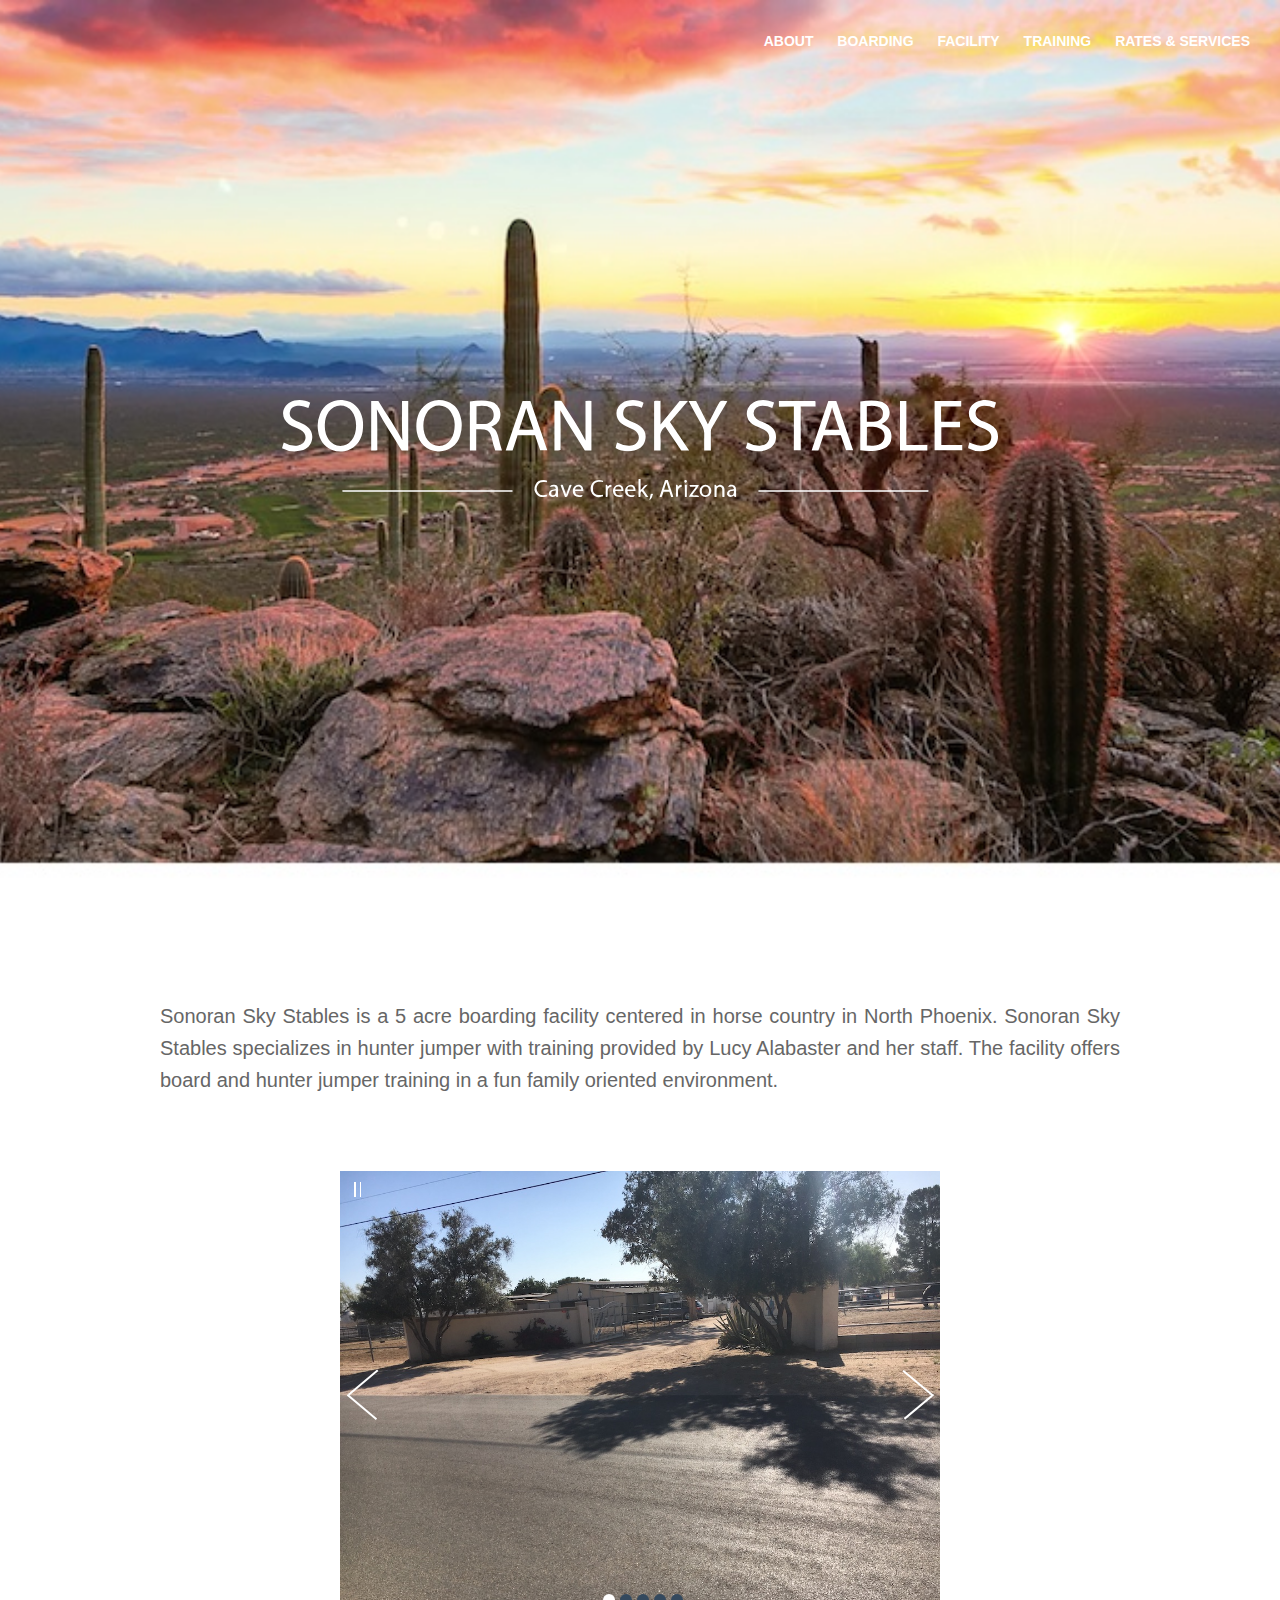
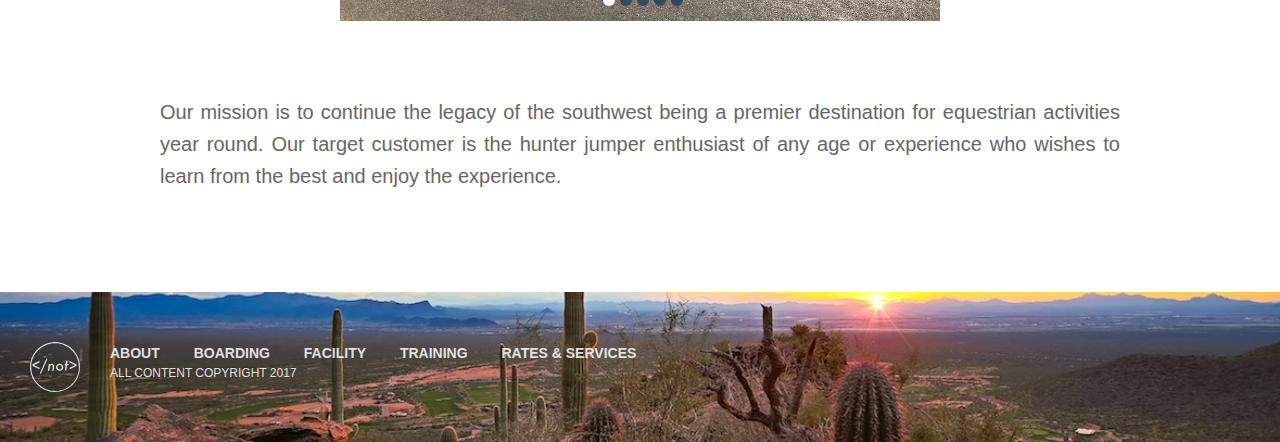
==== index.html @ 179eb478 "live website original" ====
<!DOCTYPE html>
<html>
<head>
  <meta charset="UTF-8">
  <meta name="apple-mobile-web-app-capable" content="yes">
  <meta name="viewport" content="width=device-width, initial-scale=1">
  <meta name="description" content="Sonoran Sky Stables is a 5 acre boarding facility centered in horse country in North Phoenix. Sonoran Sky Stables specializes in hunter jumper with training provided by Lucy Alabaster and her staff. The facility offers board and hunter jumper training in a fun family oriented environment.">
  <meta rel="author" href="https://notajscott.com">
  <meta rel="publisher" href="https://notajscott.com">
  <!-- structured data -->
  <script type="application/ld+json">
  {
    "@context": "http://schema.org",
      "@type": "WebSite",
      "name": "Sonroan Sky Stables",
      "alternateName": "sonoranskystables.com",
      "url": "http://sonoranskystables.com"
  }
</script>
  <!-- END structured data -->

  <!-- Start WOWSlider.com HEAD section -->
  <link rel="stylesheet" type="text/css" href="/engine1/style.css" />
  <script type="text/javascript" src="/engine1/jquery.js"></script>
  <!-- End WOWSlider.com HEAD section -->

  <title>Sonoran Sky Stables</title>

  <link rel="stylesheet" href="/assets/css/all.css">
  <!--[if lt IE 9]><script src="http://html5shim.googlecode.com/svn/trunk/html5.js"></script><![endif]-->

</head>
<body>

<header id="header">
<div class="logo">

</div>
  <nav class="header-nav">
      <a href="/pages/about.html">About</a>
      <a href="/pages/boarding.html">Boarding</a>
      <a href="/pages/facility.html">Facility</a>
      <a href="/pages/training.html">Training</a>
      <a href="/pages/rates.html">Rates & Services</a>

  </nav>

  <a href="/index.html">
    <div class="sss-logo"></div>
  </a>
</header>


  <div class="home-container">
    <div class="home-header">Sonoran Sky Stables is a 5 acre boarding facility centered in horse country in North Phoenix. Sonoran Sky Stables specializes in hunter jumper with training provided by Lucy Alabaster and her staff. The facility offers board and hunter jumper training in a fun family oriented environment.</div>

    <div class="home-slideshow">
      <!-- Start WOWSlider.com BODY section -->
      <div id="wowslider-container1">
      <div class="ws_images"><ul>
      		<li><img src="data1/images/img_1144.jpg" alt="" title="" id="wows1_0"/></li>
      		<li><img src="data1/images/img_1148.jpg" alt="bootstrap carousel" title="" id="wows1_1"/></a></li>
          <li><img src="data1/images/img_1155.jpg" alt="" title="" id="wows1_2"/></li>
          <li><img src="data1/images/11.jpg" alt="" title="" id="wows1_2"/></li>
          <li><img src="data1/images/12.jpg" alt="" title="" id="wows1_2"/></li>
      	</ul></div>
      	<div class="ws_bullets"><div>
      		<a href="#" title=""><span><img src="data1/tooltips/img_1144.jpg" alt=""/>1</span></a>
      		<a href="#" title=""><span><img src="data1/tooltips/img_1148.jpg" alt=""/>2</span></a>
          <a href="#" title=""><span><img src="data1/tooltips/img_1155.jpg" alt=""/>3</span></a>
          <a href="#" title=""><span><img src="data1/tooltips/11.jpg" alt=""/>4</span></a>
          <a href="#" title=""><span><img src="data1/tooltips/12.jpg" alt=""/>5</span></a>
      	</div></div><div class="ws_script" style="position:absolute;left:-99%"></div>
      <div class="ws_shadow"></div>
      </div>
      <script type="text/javascript" src="engine1/wowslider.js"></script>
      <script type="text/javascript" src="engine1/script.js"></script>
      <!-- End WOWSlider.com BODY section -->

    </div>

    <div class="home-footer">Our mission is to continue the legacy of the southwest being a premier destination for equestrian activities year round. Our target customer is the hunter jumper enthusiast of any age or experience who wishes to learn from the best and enjoy the experience.</div>
  </div>


<footer id="footer">

  <div class="lockup">
    <a href="http://notajscott.com" target="_blank" class="my-logo"><svg data-name="Layer 1" xmlns="http://www.w3.org/2000/svg" viewBox="0 0 483.6393 483.6633"><title>not</title><g id="nNYGEl.tif"><path d="M258.99,8.73c5.58.6657,11.1551,1.3738,16.74,1.9905,46.7078,5.1572,88.4392,22.4763,124.8336,52.0939,47.74,38.8508,77.1559,88.861,86.78,149.6106,20.9554,132.2761-67.2189,251.9086-192.086,275.159-86.8954,16.18-161.979-8.599-223.174-72.3308C35.3577,377.0045,14.7054,330.5348,8.787,277.6952Q7.7937,268.827,6.79,259.96q0-9.215,0-18.43c.34-1.8886.7992-3.7646.9985-5.6679.8064-7.7015,1.0764-15.4884,2.3611-23.106C20.2836,152.6643,48.588,102.8494,95.605,64.01c36.8386-30.4317,79.2-48.171,126.7644-53.3362,5.4233-.5889,10.8341-1.2928,16.2506-1.9434Zm-9.6428,473.6118c127.5643-.0113,230.628-103.1423,231.15-230.4387.5226-127.3482-103.5463-231.9559-230.7785-231.83C121.5709,20.199,18.2051,123.1288,18.1784,251.0454A230.7614,230.7614,0,0,0,249.3473,482.3418Z" transform="translate(-6.79 -8.73)"/><path d="M328.77,252.9335c-.0137,20.1246-15.0724,34.9569-35.4623,34.9289-20.6742-.0284-35.17-13.963-35.1629-33.8008.0077-20.3266,14.9664-34.6791,36.1553-34.69C315.084,219.3606,328.784,232.7,328.77,252.9335Zm-34.6187-21.4141c-12.5509.0006-21.6111,9.3688-21.667,22.4035-.0537,12.5364,8.5568,21.7261,20.4217,21.7952,12.5746.0733,21.5791-9.8408,21.4832-23.6532C314.3039,239.7351,306.2105,231.5188,294.1515,231.5193Z" transform="translate(-6.79 -8.73)"/><path d="M221.714,285.9067c1.3567-11.4763,2.6032-22.0217,3.85-32.567.4165-3.5225.9537-7.0357,1.2267-10.5693.5776-7.4764-4.261-12.0074-11.7311-10.8509-7.4249,1.15-12.6321,5.4776-14.2676,12.7281-1.8737,8.3066-2.7851,16.8331-4.0408,25.2751-.5927,3.9849-1.0814,7.9886-1.4892,11.9968-.3006,2.9546-1.682,4.0994-4.7358,4.0364-10.8268-.2233-10.5758,1.2181-9.098-9.5809,2.273-16.6107,4.1469-33.2772,6.0548-49.9355.4283-3.74,1.9339-5.6031,5.8726-5.1013a23.6579,23.6579,0,0,0,4.3544.0152c3.1621-.1867,5.7413.2393,4.4589,5.6552,2.4075-1.45,3.7231-2.18,4.9742-3.0068,6.1763-4.0836,13.0069-4.7112,20.017-3.3936,8.6053,1.6174,14.3737,8.6529,13.9682,18.3674-.4427,10.6061-2.021,21.1665-3.1565,31.7412-.3613,3.365-1.2676,6.7142-1.2478,10.0667.0263,4.4457-2.0659,5.53-6.0031,5.17C228.0324,285.7081,225.3033,285.9067,221.714,285.9067Z" transform="translate(-6.79 -8.73)"/><path d="M98.4892,192.3344c0,4.7172.4071,8.7578-.2024,12.6387-.24,1.5309-2.5362,3.1409-4.2551,3.9745C79.9366,215.7832,65.753,222.436,51.6083,229.17c-1.5365.7314-2.9968,1.6229-5.3492,2.9083,3.1625,1.6257,5.3738,2.8388,7.6482,3.9191,13.1293,6.2361,26.1941,12.6186,39.4606,18.5491,4.0441,1.8078,5.8222,4.036,5.2872,8.414a73.8933,73.8933,0,0,0-.0557,8.33,28.6616,28.6616,0,0,1-4.1391-1.1977c-20.1807-9.8351-40.2924-19.8138-60.547-29.4935-4.0292-1.9256-4.0474-4.9138-3.9422-8.3726.1053-3.4608-.6468-6.8986,3.7331-8.98,20.5673-9.7745,41.0008-19.83,61.4895-29.77C95.9047,193.131,96.6947,192.949,98.4892,192.3344Z" transform="translate(-6.79 -8.73)"/><path d="M389.8446,192.2414c5.5826,2.6332,9.9511,4.6369,14.2706,6.7413,16.3953,7.9876,32.67,16.2351,49.2238,23.8778,4.9961,2.3066,5.0259,5.7427,5.19,10.0986.156,4.1485-1.3031,6.36-5.0643,8.149-19.3841,9.2176-38.6381,18.7087-57.9447,28.09-1.42.69-2.8968,1.2631-5.4528,2.3688,0-4.973-.3456-9.2354.2-13.3805.1753-1.3329,2.5415-2.6868,4.1745-3.47,13.823-6.6313,27.7113-13.1265,41.5708-19.682,1.5762-.7456,3.0955-1.6113,5.564-2.9048-2.1719-1.2373-3.5665-2.15-5.0567-2.8622-13.2491-6.336-26.4111-12.8707-39.8288-18.8289-5.1443-2.2844-7.8159-5.1205-6.8969-10.8867C390.1139,197.5415,389.8446,195.4379,389.8446,192.2414Z" transform="translate(-6.79 -8.73)"/><path d="M167.2187,168.4319l9.5928,4.0354c-.547,1.5847-.893,2.9379-1.4633,4.1887q-30.5573,67.0171-61.1607,134.0132c-2.6483,5.7975-5.6879,6.5561-10.48,2.1528-.9319-.8563-.7869-3.825-.1026-5.3563,8.1711-18.2855,16.5346-36.4852,24.8546-54.7041q18.0159-39.4506,36.0486-78.8935C165.2986,172.14,166.2018,170.4643,167.2187,168.4319Z" transform="translate(-6.79 -8.73)"/><path d="M366.9232,221.3158h13.5179c-.125,2.0913-.1815,3.4917-.2965,4.8873-.69,8.3724-.7013,8.6142-9.0261,8.3672-4.7605-.1412-6.371,1.4958-6.8224,6.2674-1.245,13.1589-3.2431,26.2448-4.6388,39.3919-.4783,4.505-2.3373,5.9323-6.8015,5.7752-8.455-.2976-8.4626-.057-7.4867-8.3253,1.38-11.691,2.7806-23.38,4.1289-35.0742.845-7.3289.8092-7.333-7.21-8.4726.38-3.386.4737-6.89,1.3136-10.2046.2791-1.1018,2.5138-2.4812,3.7847-2.414,3.8624.2041,5.1185-1.6746,5.4849-5.0666.71-6.5728,1.7588-13.1141,2.2942-19.6988.3232-3.9759,1.7473-5.6468,5.9676-5.5829,8.9563.1355,9.0484-.0557,8.2062,8.9365C368.6991,206.9388,367.7954,213.7507,366.9232,221.3158Z" transform="translate(-6.79 -8.73)"/></g></svg>
    </a>

    <div class="content-wrap">
      <nav>
          <a href="/pages/about.html">About</a>
          <a href="/pages/boarding.html">Boarding</a>
          <a href="/pages/facility.html">Facility</a>
          <a href="/pages/training.html">Training</a>
          <a href="/pages/rates.html">Rates & Services</a>
      </nav>

      <p class="copyright">All content copyright 2017</p>
    </div>

  </div>

</footer>


<script src="//ajax.googleapis.com/ajax/libs/jquery/2.1.1/jquery.min.js"></script>
<script src="/assets/js/functions.js"></script>
</body>
</html>
---- engine1/style.css ----
/*
 *	generated by WOW Slider 8.7.1
 *	template Stream
 */
@import url(https://fonts.googleapis.com/css?family=PT+Sans&subset=latin,latin-ext);
#wowslider-container1 { 
	display: table;
	zoom: 1; 
	position: relative;
	width: 100%;
	max-width: 800px;
	max-height:600px;
	margin:5px auto 12.5px;
	z-index:90;
	text-align:left; /* reset align=center */
	font-size: 10px;
	text-shadow: none; /* fix some user styles */

	/* reset box-sizing (to boostrap friendly) */
	-webkit-box-sizing: content-box;
	-moz-box-sizing: content-box;
	box-sizing: content-box; 
}
* html #wowslider-container1{ width:800px }
#wowslider-container1 .ws_images ul{
	position:relative;
	width: 10000%; 
	height:100%;
	left:0;
	list-style:none;
	margin:0;
	padding:0;
	border-spacing:0;
	overflow: visible;
	/*table-layout:fixed;*/
}
#wowslider-container1 .ws_images ul li{
	position: relative;
	width:1%;
	height:100%;
	line-height:0; /*opera*/
	overflow: hidden;
	float:left;
	/*font-size:0;*/
	padding:0 0 0 0 !important;
	margin:0 0 0 0 !important;
}

#wowslider-container1 .ws_images{
	position: relative;
	left:0;
	top:0;
	height:100%;
	max-height:600px;
	max-width: 800px;
	vertical-align: top;
	border:none;
	overflow: hidden;
}
#wowslider-container1 .ws_images ul a{
	width:100%;
	height:100%;
	max-height:600px;
	display:block;
	color:transparent;
}
#wowslider-container1 img{
	max-width: none !important;
}
#wowslider-container1 .ws_images .ws_list img,
#wowslider-container1 .ws_images > div > img{
	width:100%;
	border:none 0;
	max-width: none;
	padding:0;
	margin:0;
}
#wowslider-container1 .ws_images > div > img {
	max-height:600px;
}

#wowslider-container1 .ws_images iframe {
	position: absolute;
	z-index: -1;
}

#wowslider-container1 .ws-title > div {
	display: inline-block !important;
}

#wowslider-container1 a{ 
	text-decoration: none; 
	outline: none; 
	border: none; 
}

#wowslider-container1  .ws_bullets { 
	float: left;
	position:absolute;
	z-index:70;
}
#wowslider-container1  .ws_bullets div{
	position:relative;
	float:left;
	font-size: 0px;
}
/* compatibility with Joomla styles */
#wowslider-container1  .ws_bullets a {
	line-height: 0;
}

#wowslider-container1  .ws_script{
	display:none;
}
#wowslider-container1 sound, 
#wowslider-container1 object{
	position:absolute;
}

/* prevent some of users reset styles */
#wowslider-container1 .ws_effect {
	position: static;
	width: 100%;
	height: 100%;
}

#wowslider-container1 .ws_photoItem {
	border: 2em solid #fff;
	margin-left: -2em;
	margin-top: -2em;
}
#wowslider-container1 .ws_cube_side {
	background: #A6A5A9;
}


#wowslider-container1.ws_gestures {
	cursor: -webkit-grab;
	cursor: -moz-grab;
	cursor: url("[data-uri]"), move;
}
#wowslider-container1.ws_gestures.ws_grabbing {
	cursor: -webkit-grabbing;
	cursor: -moz-grabbing;
	cursor: url("[data-uri]"), move;
}

/* hide controls when video start play */
#wowslider-container1.ws_video_playing .ws_bullets,
#wowslider-container1.ws_video_playing .ws_fullscreen,
#wowslider-container1.ws_video_playing .ws_next,
#wowslider-container1.ws_video_playing .ws_prev {
	display: none;
}


/* youtube/vimeo buttons */
#wowslider-container1 .ws_video_btn {
	position: absolute;
	display: none;
	cursor: pointer;
	top: 0;
	left: 0;
	width: 100%;
	height: 100%;
	z-index: 55;
}
#wowslider-container1 .ws_video_btn.ws_youtube,
#wowslider-container1 .ws_video_btn.ws_vimeo {
	display: block;
}
#wowslider-container1 .ws_video_btn div {
	position: absolute;
	background-image: url(./playvideo.png);
	background-size: 200%;
	top: 50%;
	left: 50%;
	width: 7em;
	height: 5em;
	margin-left: -3.5em;
	margin-top: -2.5em;
}
#wowslider-container1 .ws_video_btn.ws_youtube div {
	background-position: 0 0;
}
#wowslider-container1 .ws_video_btn.ws_youtube:hover div {
	background-position: 100% 0;
}
#wowslider-container1 .ws_video_btn.ws_vimeo div {
	background-position: 0 100%;
}
#wowslider-container1 .ws_video_btn.ws_vimeo:hover div {
	background-position: 100% 100%;
}

#wowslider-container1 .ws_playpause.ws_hide {
	display: none !important;
}
#wowslider-container1  .ws_bullets { 
	padding: 15px 0; 
}
#wowslider-container1 .ws_bullets a { 
	width:12px;
	height:12px;
	border-radius: 50%;
	background: #34495E;
	float: left; 
	text-indent: -4000px; 
	position:relative;
	margin-left:5px;
	color:transparent;
}
#wowslider-container1 .ws_bullets a.ws_selbull{
	background: #ffffff;
	color:#ffffff;
}
#wowslider-container1 a.ws_next, #wowslider-container1 a.ws_prev {
	position: absolute;
	top: 50%;
	height: 7em;
	margin-top: -3.5em;
	width: 5em;
	z-index: 60;
}
#wowslider-container1 a.ws_next{
	right:0;
}

#wowslider-container1 a.ws_next span i:after,
#wowslider-container1 a.ws_next span b:after,
#wowslider-container1 a.ws_next span i:before,
#wowslider-container1 a.ws_next span b:before,
#wowslider-container1 a.ws_prev span i:after,
#wowslider-container1 a.ws_prev span b:after,
#wowslider-container1 a.ws_prev span i:before,
#wowslider-container1 a.ws_prev span b:before{
	content: '';
	position: absolute;
	width: 100%;
	height: .3em;
	background: #ffffff;
	top: 3.2em;
	-webkit-transition: .3s all ease-in-out;
	transition: .3s all ease-in-out;

	/* Fix  */
	-webkit-backface-visibility: hidden;
	backface-visibility: hidden;
	outline: 1px solid transparent;
}
#wowslider-container1 a.ws_next span b:after,
#wowslider-container1 a.ws_next span b:before,
#wowslider-container1 a.ws_prev span b:after,
#wowslider-container1 a.ws_prev span b:before{
	background: #34495E;
	width: 0;
}
#wowslider-container1 a.ws_next span i:after,
#wowslider-container1 a.ws_next span b:after,
#wowslider-container1 a.ws_prev span i:after,
#wowslider-container1 a.ws_prev span b:after{
	-webkit-transform: rotate(40deg);
	-ms-transform: rotate(40deg);
	transform: rotate(40deg);
}
#wowslider-container1 a.ws_next span i:before,
#wowslider-container1 a.ws_next span b:before,
#wowslider-container1 a.ws_prev span i:before,
#wowslider-container1 a.ws_prev span b:before{
	-webkit-transform: rotate(-40deg);
	-ms-transform: rotate(-40deg);
	transform: rotate(-40deg);
}

#wowslider-container1 a.ws_prev span i:after,
#wowslider-container1 a.ws_prev span i:before,
#wowslider-container1 a.ws_prev span b:after,
#wowslider-container1 a.ws_prev span b:before{
	-webkit-transform-origin: 0 0;
	-ms-transform-origin: 0 0;
	transform-origin: 0 0;
	left: 1em;
}
#wowslider-container1 a.ws_next span i:after,
#wowslider-container1 a.ws_next span i:before,
#wowslider-container1 a.ws_next span b:after,
#wowslider-container1 a.ws_next span b:before{
	-webkit-transform-origin: 100% 0;
	-ms-transform-origin: 100% 0;
	transform-origin: 100% 0;
	right: 1em;
}

#wowslider-container1 a.ws_next:hover span i:before,
#wowslider-container1 a.ws_next:hover span b:before,
#wowslider-container1 a.ws_prev:hover span i:before,
#wowslider-container1 a.ws_prev:hover span b:before{
	-webkit-transform: rotate(-30deg);
	-ms-transform: rotate(-30deg);
	transform: rotate(-30deg);
}
#wowslider-container1 a.ws_next:hover span i:after,
#wowslider-container1 a.ws_next:hover span b:after,
#wowslider-container1 a.ws_prev:hover span i:after,
#wowslider-container1 a.ws_prev:hover span b:after{
	-webkit-transform: rotate(30deg);
	-ms-transform: rotate(30deg);
	transform: rotate(30deg);
}
#wowslider-container1 a.ws_prev:hover span b:after,
#wowslider-container1 a.ws_prev:hover span b:before,
#wowslider-container1 a.ws_next:hover span b:after,
#wowslider-container1 a.ws_next:hover span b:before{
	width:100%;
}

/*playpause*/
#wowslider-container1 .ws_playpause {
    position: absolute;
    width: 3em;
    height: 2em;
    top: 1.5em;
    left: 0.5em;
    z-index: 59;
}

#wowslider-container1 .ws_pause span i, #wowslider-container1 .ws_pause span b{
	position: absolute;
  	width: 0.2em;
  	height: 2em;
  	background: #ffffff;
	-webkit-transition: background 300ms ease-in-out;
	transition: background 300ms ease-in-out;
}

#wowslider-container1 .ws_pause span i{
	left: 1.4em;
}

#wowslider-container1 .ws_pause span b{
	left: 2.1em;
}


#wowslider-container1 .ws_play span{
	border: solid transparent;
	position: absolute;
  	pointer-events: none;
	border-left-color: #ffffff;
	border-width: 10px;
	top: 0;
	left: 1.4em;
	-webkit-transition:  border-left-color 300ms ease-in-out;
	transition:  border-left-color 300ms ease-in-out;
}

#wowslider-container1 .ws_pause:hover span i, #wowslider-container1 .ws_pause:hover span b{
	background: #34495E;
}
#wowslider-container1 .ws_play:hover span{
	border-left-color: #34495E;
}
/* bottom center */
#wowslider-container1  .ws_bullets {
    bottom: 0px;
	left:50%;
}
#wowslider-container1  .ws_bullets div{
	left:-50%;
}
#wowslider-container1 .ws_bulframe span {
	visibility: visible;
	opacity: 1;
	position: absolute;
	width: 0;
	height: 0;
	border-left: 5px solid transparent;
	border-right: 5px solid transparent;
	border-top: 5px solid #ffffff;
	bottom: -5px;
	margin-left: -5px;
	left: 50%;
}#wowslider-container1 .ws-title{
	position: absolute;
	font: 1.8em 'PT Sans', sans-serif;	
	margin-right:10em;
	z-index: 50;
    color: #34495E;
	background: none;
	padding: 30px;
	bottom: 0px;
	top: auto;
	opacity: 1;
}
#wowslider-container1 .ws-title div,#wowslider-container1 .ws-title span{
	display:inline-block;
	background-color:#ffffff;
}
#wowslider-container1 .ws-title div{
	display:block;
	margin-top:0.5em;
	font-size: 0.8em;
	line-height: 1.15em;
	padding: 5px 20px;
}
#wowslider-container1 .ws-title span{
	font-size: 1.6em;
	padding: 10px 20px;
}#wowslider-container1 .ws_images > ul{
	animation: wsBasic 100s infinite;
	-moz-animation: wsBasic 100s infinite;
	-webkit-animation: wsBasic 100s infinite;
}
@keyframes wsBasic{0%{left:-0%} 2%{left:-0%} 4%{left:-100%} 6%{left:-100%} 8%{left:-200%} 10%{left:-200%} 12%{left:-300%} 14%{left:-300%} 16%{left:-400%} 18%{left:-400%} 20%{left:-500%} 22%{left:-500%} 24%{left:-600%} 26%{left:-600%} 28%{left:-700%} 30%{left:-700%} 32%{left:-800%} 34%{left:-800%} 36%{left:-900%} 38%{left:-900%} 40%{left:-1000%} 42%{left:-1000%} 44%{left:-1100%} 46%{left:-1100%} 48%{left:-1200%} 50%{left:-1200%} 52%{left:-1300%} 54%{left:-1300%} 56%{left:-1400%} 58%{left:-1400%} 60%{left:-1500%} 62%{left:-1500%} 64%{left:-1600%} 66%{left:-1600%} 68%{left:-1700%} 70%{left:-1700%} 72%{left:-1800%} 74%{left:-1800%} 76%{left:-1900%} 78%{left:-1900%} 80%{left:-2000%} 82%{left:-2000%} 84%{left:-2100%} 86%{left:-2100%} 88%{left:-2200%} 90%{left:-2200%} 92%{left:-2300%} 94%{left:-2300%} 96%{left:-2400%} 98%{left:-2400%} }
@-moz-keyframes wsBasic{0%{left:-0%} 2%{left:-0%} 4%{left:-100%} 6%{left:-100%} 8%{left:-200%} 10%{left:-200%} 12%{left:-300%} 14%{left:-300%} 16%{left:-400%} 18%{left:-400%} 20%{left:-500%} 22%{left:-500%} 24%{left:-600%} 26%{left:-600%} 28%{left:-700%} 30%{left:-700%} 32%{left:-800%} 34%{left:-800%} 36%{left:-900%} 38%{left:-900%} 40%{left:-1000%} 42%{left:-1000%} 44%{left:-1100%} 46%{left:-1100%} 48%{left:-1200%} 50%{left:-1200%} 52%{left:-1300%} 54%{left:-1300%} 56%{left:-1400%} 58%{left:-1400%} 60%{left:-1500%} 62%{left:-1500%} 64%{left:-1600%} 66%{left:-1600%} 68%{left:-1700%} 70%{left:-1700%} 72%{left:-1800%} 74%{left:-1800%} 76%{left:-1900%} 78%{left:-1900%} 80%{left:-2000%} 82%{left:-2000%} 84%{left:-2100%} 86%{left:-2100%} 88%{left:-2200%} 90%{left:-2200%} 92%{left:-2300%} 94%{left:-2300%} 96%{left:-2400%} 98%{left:-2400%} }
@-webkit-keyframes wsBasic{0%{left:-0%} 2%{left:-0%} 4%{left:-100%} 6%{left:-100%} 8%{left:-200%} 10%{left:-200%} 12%{left:-300%} 14%{left:-300%} 16%{left:-400%} 18%{left:-400%} 20%{left:-500%} 22%{left:-500%} 24%{left:-600%} 26%{left:-600%} 28%{left:-700%} 30%{left:-700%} 32%{left:-800%} 34%{left:-800%} 36%{left:-900%} 38%{left:-900%} 40%{left:-1000%} 42%{left:-1000%} 44%{left:-1100%} 46%{left:-1100%} 48%{left:-1200%} 50%{left:-1200%} 52%{left:-1300%} 54%{left:-1300%} 56%{left:-1400%} 58%{left:-1400%} 60%{left:-1500%} 62%{left:-1500%} 64%{left:-1600%} 66%{left:-1600%} 68%{left:-1700%} 70%{left:-1700%} 72%{left:-1800%} 74%{left:-1800%} 76%{left:-1900%} 78%{left:-1900%} 80%{left:-2000%} 82%{left:-2000%} 84%{left:-2100%} 86%{left:-2100%} 88%{left:-2200%} 90%{left:-2200%} 92%{left:-2300%} 94%{left:-2300%} 96%{left:-2400%} 98%{left:-2400%} }


* html #wowslider-container1 .ws_shadow{/*ie6*/
	background:none;
	filter:progid:DXImageTransform.Microsoft.AlphaImageLoader( src='engine1//bg.png', sizingMethod='scale');
}
*+html #wowslider-container1 .ws_shadow{/*ie7*/
	background:none;
	filter:progid:DXImageTransform.Microsoft.AlphaImageLoader( src='engine1//bg.png', sizingMethod='scale');
}
#wowslider-container1 .ws_bullets  a img{
	text-indent:0;
	display:block;
	bottom:15px;
	left:-32px;
	visibility:hidden;
	position:absolute;
    border: 5px solid #FFFFFF;
	max-width:none;
}
#wowslider-container1 .ws_bullets a:hover img{
	visibility:visible;
}

#wowslider-container1 .ws_bulframe div div{
	height:48px;
	overflow:visible;
	position:relative;
}
#wowslider-container1 .ws_bulframe div {
	left:0;
	overflow:hidden;
	position:relative;
	width:64px;
	background-color:#FFFFFF;
}
#wowslider-container1  .ws_bullets .ws_bulframe{
	display:none;
	bottom:18px;
	margin-left:6px;
	overflow:visible;
	position:absolute;
	cursor:pointer;
    border: 0px solid #FFFFFF;
}#wowslider-container1 .ws_bulframe div div{
	height: auto;
}

@media all and (max-width:760px) {
	#wowslider-container1 .ws_fullscreen {
		display: block;
	}
}
@media all and (max-width:400px){
	#wowslider-container1 .ws_controls,
	#wowslider-container1 .ws_bullets,
	#wowslider-container1 .ws_thumbs{
		display: none
	}
}
---- assets/css/all.css ----
/*! normalize.css v3.0.1 | MIT License | git.io/normalize */
html {
  font-family: sans-serif;
  -ms-text-size-adjust: 100%;
  -webkit-text-size-adjust: 100%; }

body {
  margin: 0; }

article, aside, details, figcaption, figure, footer, header, hgroup, main, nav, section, summary {
  display: block; }

audio, canvas, progress, video {
  display: inline-block;
  vertical-align: baseline; }

audio:not([controls]) {
  display: none;
  height: 0; }

[hidden], template {
  display: none; }

a {
  background: 0 0; }

a:active, a:hover {
  outline: 0; }

abbr[title] {
  border-bottom: 1px dotted; }

b, strong {
  font-weight: 700; }

dfn {
  font-style: italic; }

h1 {
  font-size: 2em;
  margin: .67em 0; }

mark {
  background: #ff0;
  color: #000; }

small {
  font-size: 80%; }

sub, sup {
  font-size: 75%;
  line-height: 0;
  position: relative;
  vertical-align: baseline; }

sup {
  top: -.5em; }

sub {
  bottom: -.25em; }

img {
  border: 0; }

svg:not(:root) {
  overflow: hidden; }

figure {
  margin: 1em 40px; }

hr {
  -moz-box-sizing: content-box;
  box-sizing: content-box;
  height: 0; }

pre {
  overflow: auto; }

code, kbd, pre, samp {
  font-family: monospace,monospace;
  font-size: 1em; }

button, input, optgroup, select, textarea {
  color: inherit;
  font: inherit;
  margin: 0; }

button {
  overflow: visible; }

button, select {
  text-transform: none; }

button, html input[type=button], input[type=reset], input[type=submit] {
  -webkit-appearance: button;
  cursor: pointer; }

button[disabled], html input[disabled] {
  cursor: default; }

button::-moz-focus-inner, input::-moz-focus-inner {
  border: 0;
  padding: 0; }

input {
  line-height: normal; }

input[type=checkbox], input[type=radio] {
  box-sizing: border-box;
  padding: 0; }

input[type=number]::-webkit-inner-spin-button, input[type=number]::-webkit-outer-spin-button {
  height: auto; }

input[type=search] {
  -webkit-appearance: textfield;
  -moz-box-sizing: content-box;
  -webkit-box-sizing: content-box;
  box-sizing: content-box; }

input[type=search]::-webkit-search-cancel-button, input[type=search]::-webkit-search-decoration {
  -webkit-appearance: none; }

fieldset {
  border: 1px solid silver;
  margin: 0 2px;
  padding: .35em .625em .75em; }

legend {
  border: 0;
  padding: 0; }

textarea {
  overflow: auto; }

optgroup {
  font-weight: 700; }

table {
  border-collapse: collapse;
  border-spacing: 0; }

td, th {
  padding: 0; }

@font-face {
  font-family: 'Open Sans';
  font-style: normal;
  font-weight: 300;
  src: local("Open Sans Light"), local("OpenSans-Light"), url(//themes.googleusercontent.com/static/fonts/opensans/v8/DXI1ORHCpsQm3Vp6mXoaTaRDOzjiPcYnFooOUGCOsRk.woff) format("woff"); }
@font-face {
  font-family: 'Open Sans';
  font-style: normal;
  font-weight: 400;
  src: local("Open Sans"), local("OpenSans"), url(//themes.googleusercontent.com/static/fonts/opensans/v8/cJZKeOuBrn4kERxqtaUH3bO3LdcAZYWl9Si6vvxL-qU.woff) format("woff"); }
@font-face {
  font-family: 'Open Sans';
  font-style: normal;
  font-weight: 700;
  src: local("Open Sans Bold"), local("OpenSans-Bold"), url(//themes.googleusercontent.com/static/fonts/opensans/v8/k3k702ZOKiLJc3WVjuplzKRDOzjiPcYnFooOUGCOsRk.woff) format("woff"); }
/* 
  Animation: bounceOut
  Source: Bounce.Js */
.thumb-container label .thumb-overlay {
  height: 0%;
  width: 0%;
  top: 0%;
  overflow: hidden; }

.thumb-container label:hover .thumb-overlay, .clients-belt .client-unit.active-client {
  -webkit-animation: animation 1s linear both;
  animation: animation 1s linear both;
  z-index: 2; }

@-webkit-keyframes animation {
  0% {
    height: 0%;
    width: 0%;
    -webkit-transform: matrix3d(0, 0, 0, 0, 0, 0, 0, 0, 0, 0, 1, 0, 0, 0, 0, 1);
    transform: matrix3d(0, 0, 0, 0, 0, 0, 0, 0, 0, 0, 1, 0, 0, 0, 0, 1); }
  3.333333% {
    height: 100%;
    width: 100%;
    -webkit-transform: matrix3d(0.34323, 0.11487, 0, 0, 0.07506, 0.34323, 0, 0, 0, 0, 1, 0, 0, 0, 0, 1);
    transform: matrix3d(0.34323, 0.11487, 0, 0, 0.07506, 0.34323, 0, 0, 0, 0, 1, 0, 0, 0, 0, 1); }
  6.666667% {
    -webkit-transform: matrix3d(0.65416, 0.2159, 0, 0, 0.14115, 0.65416, 0, 0, 0, 0, 1, 0, 0, 0, 0, 1);
    transform: matrix3d(0.65416, 0.2159, 0, 0, 0.14115, 0.65416, 0, 0, 0, 0, 1, 0, 0, 0, 0, 1); }
  10% {
    -webkit-transform: matrix3d(0.88518, 0.18431, 0, 0, 0.1219, 0.88518, 0, 0, 0, 0, 1, 0, 0, 0, 0, 1);
    transform: matrix3d(0.88518, 0.18431, 0, 0, 0.1219, 0.88518, 0, 0, 0, 0, 1, 0, 0, 0, 0, 1); }
  13.333333% {
    -webkit-transform: matrix3d(1.02792, 0.0976, 0, 0, 0.06496, 1.02792, 0, 0, 0, 0, 1, 0, 0, 0, 0, 1);
    transform: matrix3d(1.02792, 0.0976, 0, 0, 0.06496, 1.02792, 0, 0, 0, 0, 1, 0, 0, 0, 0, 1); }
  16.666667% {
    -webkit-transform: matrix3d(1.09602, 0.02621, 0, 0, 0.01747, 1.09602, 0, 0, 0, 0, 1, 0, 0, 0, 0, 1);
    transform: matrix3d(1.09602, 0.02621, 0, 0, 0.01747, 1.09602, 0, 0, 0, 0, 1, 0, 0, 0, 0, 1); }
  20% {
    -webkit-transform: matrix3d(1.1117, -0.0094, 0, 0, -0.00627, 1.1117, 0, 0, 0, 0, 1, 0, 0, 0, 0, 1);
    transform: matrix3d(1.1117, -0.0094, 0, 0, -0.00627, 1.1117, 0, 0, 0, 0, 1, 0, 0, 0, 0, 1); }
  23.333333% {
    -webkit-transform: matrix3d(1.09709, -0.01805, 0, 0, -0.01203, 1.09709, 0, 0, 0, 0, 1, 0, 0, 0, 0, 1);
    transform: matrix3d(1.09709, -0.01805, 0, 0, -0.01203, 1.09709, 0, 0, 0, 0, 1, 0, 0, 0, 0, 1); }
  26.666667% {
    -webkit-transform: matrix3d(1.0698, -0.0143, 0, 0, -0.00954, 1.0698, 0, 0, 0, 0, 1, 0, 0, 0, 0, 1);
    transform: matrix3d(1.0698, -0.0143, 0, 0, -0.00954, 1.0698, 0, 0, 0, 0, 1, 0, 0, 0, 0, 1); }
  30% {
    -webkit-transform: matrix3d(1.04151, -0.00794, 0, 0, -0.0053, 1.04151, 0, 0, 0, 0, 1, 0, 0, 0, 0, 1);
    transform: matrix3d(1.04151, -0.00794, 0, 0, -0.0053, 1.04151, 0, 0, 0, 0, 1, 0, 0, 0, 0, 1); }
  33.333333% {
    -webkit-transform: matrix3d(1.01844, -0.00306, 0, 0, -0.00204, 1.01844, 0, 0, 0, 0, 1, 0, 0, 0, 0, 1);
    transform: matrix3d(1.01844, -0.00306, 0, 0, -0.00204, 1.01844, 0, 0, 0, 0, 1, 0, 0, 0, 0, 1); }
  36.666667% {
    -webkit-transform: matrix3d(1.00277, -0.00038, 0, 0, -0.00025, 1.00277, 0, 0, 0, 0, 1, 0, 0, 0, 0, 1);
    transform: matrix3d(1.00277, -0.00038, 0, 0, -0.00025, 1.00277, 0, 0, 0, 0, 1, 0, 0, 0, 0, 1); }
  40% {
    -webkit-transform: matrix3d(0.99411, 0.00064, 0, 0, 0.00043, 0.99411, 0, 0, 0, 0, 1, 0, 0, 0, 0, 1);
    transform: matrix3d(0.99411, 0.00064, 0, 0, 0.00043, 0.99411, 0, 0, 0, 0, 1, 0, 0, 0, 0, 1); }
  43.333333% {
    -webkit-transform: matrix3d(0.99083, 0.00076, 0, 0, 0.0005, 0.99083, 0, 0, 0, 0, 1, 0, 0, 0, 0, 1);
    transform: matrix3d(0.99083, 0.00076, 0, 0, 0.0005, 0.99083, 0, 0, 0, 0, 1, 0, 0, 0, 0, 1); }
  46.666667% {
    -webkit-transform: matrix3d(0.991, 0.00053, 0, 0, 0.00035, 0.991, 0, 0, 0, 0, 1, 0, 0, 0, 0, 1);
    transform: matrix3d(0.991, 0.00053, 0, 0, 0.00035, 0.991, 0, 0, 0, 0, 1, 0, 0, 0, 0, 1); }
  50% {
    -webkit-transform: matrix3d(0.99292, 0.00027, 0, 0, 0.00018, 0.99292, 0, 0, 0, 0, 1, 0, 0, 0, 0, 1);
    transform: matrix3d(0.99292, 0.00027, 0, 0, 0.00018, 0.99292, 0, 0, 0, 0, 1, 0, 0, 0, 0, 1); }
  53.333333% {
    -webkit-transform: matrix3d(0.99535, 0.00008, 0, 0, 0.00006, 0.99535, 0, 0, 0, 0, 1, 0, 0, 0, 0, 1);
    transform: matrix3d(0.99535, 0.00008, 0, 0, 0.00006, 0.99535, 0, 0, 0, 0, 1, 0, 0, 0, 0, 1); }
  56.666667% {
    -webkit-transform: matrix3d(0.99755, -0.00001, 0, 0, 0, 0.99755, 0, 0, 0, 0, 1, 0, 0, 0, 0, 1);
    transform: matrix3d(0.99755, -0.00001, 0, 0, 0, 0.99755, 0, 0, 0, 0, 1, 0, 0, 0, 0, 1); }
  60% {
    -webkit-transform: matrix3d(0.99919, -0.00004, 0, 0, -0.00002, 0.99919, 0, 0, 0, 0, 1, 0, 0, 0, 0, 1);
    transform: matrix3d(0.99919, -0.00004, 0, 0, -0.00002, 0.99919, 0, 0, 0, 0, 1, 0, 0, 0, 0, 1); }
  63.333333% {
    -webkit-transform: matrix3d(1.0002, -0.00003, 0, 0, -0.00002, 1.0002, 0, 0, 0, 0, 1, 0, 0, 0, 0, 1);
    transform: matrix3d(1.0002, -0.00003, 0, 0, -0.00002, 1.0002, 0, 0, 0, 0, 1, 0, 0, 0, 0, 1); }
  66.666667% {
    -webkit-transform: matrix3d(1.00068, -0.00002, 0, 0, -0.00001, 1.00068, 0, 0, 0, 0, 1, 0, 0, 0, 0, 1);
    transform: matrix3d(1.00068, -0.00002, 0, 0, -0.00001, 1.00068, 0, 0, 0, 0, 1, 0, 0, 0, 0, 1); }
  70% {
    -webkit-transform: matrix3d(1.00079, -0.00001, 0, 0, -0.00001, 1.00079, 0, 0, 0, 0, 1, 0, 0, 0, 0, 1);
    transform: matrix3d(1.00079, -0.00001, 0, 0, -0.00001, 1.00079, 0, 0, 0, 0, 1, 0, 0, 0, 0, 1); }
  73.333333% {
    -webkit-transform: matrix3d(1.00069, 0, 0, 0, 0, 1.00069, 0, 0, 0, 0, 1, 0, 0, 0, 0, 1);
    transform: matrix3d(1.00069, 0, 0, 0, 0, 1.00069, 0, 0, 0, 0, 1, 0, 0, 0, 0, 1); }
  76.666667% {
    -webkit-transform: matrix3d(1.00049, 0, 0, 0, 0, 1.00049, 0, 0, 0, 0, 1, 0, 0, 0, 0, 1);
    transform: matrix3d(1.00049, 0, 0, 0, 0, 1.00049, 0, 0, 0, 0, 1, 0, 0, 0, 0, 1); }
  80% {
    -webkit-transform: matrix3d(1.00029, 0, 0, 0, 0, 1.00029, 0, 0, 0, 0, 1, 0, 0, 0, 0, 1);
    transform: matrix3d(1.00029, 0, 0, 0, 0, 1.00029, 0, 0, 0, 0, 1, 0, 0, 0, 0, 1); }
  83.333333% {
    -webkit-transform: matrix3d(1.00013, 0, 0, 0, 0, 1.00013, 0, 0, 0, 0, 1, 0, 0, 0, 0, 1);
    transform: matrix3d(1.00013, 0, 0, 0, 0, 1.00013, 0, 0, 0, 0, 1, 0, 0, 0, 0, 1); }
  86.666667% {
    -webkit-transform: matrix3d(1.00002, 0, 0, 0, 0, 1.00002, 0, 0, 0, 0, 1, 0, 0, 0, 0, 1);
    transform: matrix3d(1.00002, 0, 0, 0, 0, 1.00002, 0, 0, 0, 0, 1, 0, 0, 0, 0, 1); }
  90% {
    -webkit-transform: matrix3d(0.99996, 0, 0, 0, 0, 0.99996, 0, 0, 0, 0, 1, 0, 0, 0, 0, 1);
    transform: matrix3d(0.99996, 0, 0, 0, 0, 0.99996, 0, 0, 0, 0, 1, 0, 0, 0, 0, 1); }
  93.333333% {
    -webkit-transform: matrix3d(0.99994, 0, 0, 0, 0, 0.99994, 0, 0, 0, 0, 1, 0, 0, 0, 0, 1);
    transform: matrix3d(0.99994, 0, 0, 0, 0, 0.99994, 0, 0, 0, 0, 1, 0, 0, 0, 0, 1); }
  96.666667% {
    -webkit-transform: matrix3d(0.99994, 0, 0, 0, 0, 0.99994, 0, 0, 0, 0, 1, 0, 0, 0, 0, 1);
    transform: matrix3d(0.99994, 0, 0, 0, 0, 0.99994, 0, 0, 0, 0, 1, 0, 0, 0, 0, 1); }
  100% {
    height: 100%;
    width: 100%;
    -webkit-transform: matrix3d(1, 0, 0, 0, 0, 1, 0, 0, 0, 0, 1, 0, 0, 0, 0, 1);
    transform: matrix3d(1, 0, 0, 0, 0, 1, 0, 0, 0, 0, 1, 0, 0, 0, 0, 1); } }
@keyframes animation {
  0% {
    height: 0%;
    width: 0%;
    -webkit-transform: matrix3d(0, 0, 0, 0, 0, 0, 0, 0, 0, 0, 1, 0, 0, 0, 0, 1);
    transform: matrix3d(0, 0, 0, 0, 0, 0, 0, 0, 0, 0, 1, 0, 0, 0, 0, 1); }
  3.333333% {
    height: 100%;
    width: 100%;
    -webkit-transform: matrix3d(0.34323, 0.11487, 0, 0, 0.07506, 0.34323, 0, 0, 0, 0, 1, 0, 0, 0, 0, 1);
    transform: matrix3d(0.34323, 0.11487, 0, 0, 0.07506, 0.34323, 0, 0, 0, 0, 1, 0, 0, 0, 0, 1); }
  6.666667% {
    -webkit-transform: matrix3d(0.65416, 0.2159, 0, 0, 0.14115, 0.65416, 0, 0, 0, 0, 1, 0, 0, 0, 0, 1);
    transform: matrix3d(0.65416, 0.2159, 0, 0, 0.14115, 0.65416, 0, 0, 0, 0, 1, 0, 0, 0, 0, 1); }
  10% {
    -webkit-transform: matrix3d(0.88518, 0.18431, 0, 0, 0.1219, 0.88518, 0, 0, 0, 0, 1, 0, 0, 0, 0, 1);
    transform: matrix3d(0.88518, 0.18431, 0, 0, 0.1219, 0.88518, 0, 0, 0, 0, 1, 0, 0, 0, 0, 1); }
  13.333333% {
    -webkit-transform: matrix3d(1.02792, 0.0976, 0, 0, 0.06496, 1.02792, 0, 0, 0, 0, 1, 0, 0, 0, 0, 1);
    transform: matrix3d(1.02792, 0.0976, 0, 0, 0.06496, 1.02792, 0, 0, 0, 0, 1, 0, 0, 0, 0, 1); }
  16.666667% {
    -webkit-transform: matrix3d(1.09602, 0.02621, 0, 0, 0.01747, 1.09602, 0, 0, 0, 0, 1, 0, 0, 0, 0, 1);
    transform: matrix3d(1.09602, 0.02621, 0, 0, 0.01747, 1.09602, 0, 0, 0, 0, 1, 0, 0, 0, 0, 1); }
  20% {
    -webkit-transform: matrix3d(1.1117, -0.0094, 0, 0, -0.00627, 1.1117, 0, 0, 0, 0, 1, 0, 0, 0, 0, 1);
    transform: matrix3d(1.1117, -0.0094, 0, 0, -0.00627, 1.1117, 0, 0, 0, 0, 1, 0, 0, 0, 0, 1); }
  23.333333% {
    -webkit-transform: matrix3d(1.09709, -0.01805, 0, 0, -0.01203, 1.09709, 0, 0, 0, 0, 1, 0, 0, 0, 0, 1);
    transform: matrix3d(1.09709, -0.01805, 0, 0, -0.01203, 1.09709, 0, 0, 0, 0, 1, 0, 0, 0, 0, 1); }
  26.666667% {
    -webkit-transform: matrix3d(1.0698, -0.0143, 0, 0, -0.00954, 1.0698, 0, 0, 0, 0, 1, 0, 0, 0, 0, 1);
    transform: matrix3d(1.0698, -0.0143, 0, 0, -0.00954, 1.0698, 0, 0, 0, 0, 1, 0, 0, 0, 0, 1); }
  30% {
    -webkit-transform: matrix3d(1.04151, -0.00794, 0, 0, -0.0053, 1.04151, 0, 0, 0, 0, 1, 0, 0, 0, 0, 1);
    transform: matrix3d(1.04151, -0.00794, 0, 0, -0.0053, 1.04151, 0, 0, 0, 0, 1, 0, 0, 0, 0, 1); }
  33.333333% {
    -webkit-transform: matrix3d(1.01844, -0.00306, 0, 0, -0.00204, 1.01844, 0, 0, 0, 0, 1, 0, 0, 0, 0, 1);
    transform: matrix3d(1.01844, -0.00306, 0, 0, -0.00204, 1.01844, 0, 0, 0, 0, 1, 0, 0, 0, 0, 1); }
  36.666667% {
    -webkit-transform: matrix3d(1.00277, -0.00038, 0, 0, -0.00025, 1.00277, 0, 0, 0, 0, 1, 0, 0, 0, 0, 1);
    transform: matrix3d(1.00277, -0.00038, 0, 0, -0.00025, 1.00277, 0, 0, 0, 0, 1, 0, 0, 0, 0, 1); }
  40% {
    -webkit-transform: matrix3d(0.99411, 0.00064, 0, 0, 0.00043, 0.99411, 0, 0, 0, 0, 1, 0, 0, 0, 0, 1);
    transform: matrix3d(0.99411, 0.00064, 0, 0, 0.00043, 0.99411, 0, 0, 0, 0, 1, 0, 0, 0, 0, 1); }
  43.333333% {
    -webkit-transform: matrix3d(0.99083, 0.00076, 0, 0, 0.0005, 0.99083, 0, 0, 0, 0, 1, 0, 0, 0, 0, 1);
    transform: matrix3d(0.99083, 0.00076, 0, 0, 0.0005, 0.99083, 0, 0, 0, 0, 1, 0, 0, 0, 0, 1); }
  46.666667% {
    -webkit-transform: matrix3d(0.991, 0.00053, 0, 0, 0.00035, 0.991, 0, 0, 0, 0, 1, 0, 0, 0, 0, 1);
    transform: matrix3d(0.991, 0.00053, 0, 0, 0.00035, 0.991, 0, 0, 0, 0, 1, 0, 0, 0, 0, 1); }
  50% {
    -webkit-transform: matrix3d(0.99292, 0.00027, 0, 0, 0.00018, 0.99292, 0, 0, 0, 0, 1, 0, 0, 0, 0, 1);
    transform: matrix3d(0.99292, 0.00027, 0, 0, 0.00018, 0.99292, 0, 0, 0, 0, 1, 0, 0, 0, 0, 1); }
  53.333333% {
    -webkit-transform: matrix3d(0.99535, 0.00008, 0, 0, 0.00006, 0.99535, 0, 0, 0, 0, 1, 0, 0, 0, 0, 1);
    transform: matrix3d(0.99535, 0.00008, 0, 0, 0.00006, 0.99535, 0, 0, 0, 0, 1, 0, 0, 0, 0, 1); }
  56.666667% {
    -webkit-transform: matrix3d(0.99755, -0.00001, 0, 0, 0, 0.99755, 0, 0, 0, 0, 1, 0, 0, 0, 0, 1);
    transform: matrix3d(0.99755, -0.00001, 0, 0, 0, 0.99755, 0, 0, 0, 0, 1, 0, 0, 0, 0, 1); }
  60% {
    -webkit-transform: matrix3d(0.99919, -0.00004, 0, 0, -0.00002, 0.99919, 0, 0, 0, 0, 1, 0, 0, 0, 0, 1);
    transform: matrix3d(0.99919, -0.00004, 0, 0, -0.00002, 0.99919, 0, 0, 0, 0, 1, 0, 0, 0, 0, 1); }
  63.333333% {
    -webkit-transform: matrix3d(1.0002, -0.00003, 0, 0, -0.00002, 1.0002, 0, 0, 0, 0, 1, 0, 0, 0, 0, 1);
    transform: matrix3d(1.0002, -0.00003, 0, 0, -0.00002, 1.0002, 0, 0, 0, 0, 1, 0, 0, 0, 0, 1); }
  66.666667% {
    -webkit-transform: matrix3d(1.00068, -0.00002, 0, 0, -0.00001, 1.00068, 0, 0, 0, 0, 1, 0, 0, 0, 0, 1);
    transform: matrix3d(1.00068, -0.00002, 0, 0, -0.00001, 1.00068, 0, 0, 0, 0, 1, 0, 0, 0, 0, 1); }
  70% {
    -webkit-transform: matrix3d(1.00079, -0.00001, 0, 0, -0.00001, 1.00079, 0, 0, 0, 0, 1, 0, 0, 0, 0, 1);
    transform: matrix3d(1.00079, -0.00001, 0, 0, -0.00001, 1.00079, 0, 0, 0, 0, 1, 0, 0, 0, 0, 1); }
  73.333333% {
    -webkit-transform: matrix3d(1.00069, 0, 0, 0, 0, 1.00069, 0, 0, 0, 0, 1, 0, 0, 0, 0, 1);
    transform: matrix3d(1.00069, 0, 0, 0, 0, 1.00069, 0, 0, 0, 0, 1, 0, 0, 0, 0, 1); }
  76.666667% {
    -webkit-transform: matrix3d(1.00049, 0, 0, 0, 0, 1.00049, 0, 0, 0, 0, 1, 0, 0, 0, 0, 1);
    transform: matrix3d(1.00049, 0, 0, 0, 0, 1.00049, 0, 0, 0, 0, 1, 0, 0, 0, 0, 1); }
  80% {
    -webkit-transform: matrix3d(1.00029, 0, 0, 0, 0, 1.00029, 0, 0, 0, 0, 1, 0, 0, 0, 0, 1);
    transform: matrix3d(1.00029, 0, 0, 0, 0, 1.00029, 0, 0, 0, 0, 1, 0, 0, 0, 0, 1); }
  83.333333% {
    -webkit-transform: matrix3d(1.00013, 0, 0, 0, 0, 1.00013, 0, 0, 0, 0, 1, 0, 0, 0, 0, 1);
    transform: matrix3d(1.00013, 0, 0, 0, 0, 1.00013, 0, 0, 0, 0, 1, 0, 0, 0, 0, 1); }
  86.666667% {
    -webkit-transform: matrix3d(1.00002, 0, 0, 0, 0, 1.00002, 0, 0, 0, 0, 1, 0, 0, 0, 0, 1);
    transform: matrix3d(1.00002, 0, 0, 0, 0, 1.00002, 0, 0, 0, 0, 1, 0, 0, 0, 0, 1); }
  90% {
    -webkit-transform: matrix3d(0.99996, 0, 0, 0, 0, 0.99996, 0, 0, 0, 0, 1, 0, 0, 0, 0, 1);
    transform: matrix3d(0.99996, 0, 0, 0, 0, 0.99996, 0, 0, 0, 0, 1, 0, 0, 0, 0, 1); }
  93.333333% {
    -webkit-transform: matrix3d(0.99994, 0, 0, 0, 0, 0.99994, 0, 0, 0, 0, 1, 0, 0, 0, 0, 1);
    transform: matrix3d(0.99994, 0, 0, 0, 0, 0.99994, 0, 0, 0, 0, 1, 0, 0, 0, 0, 1); }
  96.666667% {
    -webkit-transform: matrix3d(0.99994, 0, 0, 0, 0, 0.99994, 0, 0, 0, 0, 1, 0, 0, 0, 0, 1);
    transform: matrix3d(0.99994, 0, 0, 0, 0, 0.99994, 0, 0, 0, 0, 1, 0, 0, 0, 0, 1); }
  100% {
    height: 100%;
    width: 100%;
    -webkit-transform: matrix3d(1, 0, 0, 0, 0, 1, 0, 0, 0, 0, 1, 0, 0, 0, 0, 1);
    transform: matrix3d(1, 0, 0, 0, 0, 1, 0, 0, 0, 0, 1, 0, 0, 0, 0, 1); } }
/* Animation: fadeIn
 * Source: Dylan Spicker 
 * Rewrite: niklasravnsborg */
/* Animation: bottomUp
 * Source: Travis Nielson */
/* Animation: none
 * Source: Dylan Spicker (but like really, no skill needed here) */
/* Animation: topDown
 * Source: Dylan Spicker (but really, Travis Nielson) */
/* Animation: bottomDoor
 * Source: Travis Nielson */
/* Animation: topDoor
 * Source: Dylan Spicker (but really, Travis Nielson) */
/* Animation: leftRight
 * Source: Dylan Spicker (but like really, no skill needed here) */
/* Animation: rightLeft
 * Source: Dylan Spicker (but like really, no skill needed here) */
/* Animation: textSlide
 * Source: Dylan Spicker (but like really, no skill needed here) */
.loader:before,
.loader:after,
.loader {
  border-radius: 50%;
  width: 2.5em;
  height: 2.5em;
  -webkit-animation-fill-mode: both;
  animation-fill-mode: both;
  -webkit-animation: load7 1.8s infinite ease-in-out;
  animation: load7 1.8s infinite ease-in-out; }

.loader {
  margin: 8em auto;
  font-size: 10px;
  position: relative;
  text-indent: -9999em;
  -webkit-animation-delay: 0.16s;
  animation-delay: 0.16s; }

.loader:before {
  left: -3.5em; }

.loader:after {
  left: 3.5em;
  -webkit-animation-delay: 0.32s;
  animation-delay: 0.32s; }

.loader:before,
.loader:after {
  content: '';
  position: absolute;
  top: 0; }

@-webkit-keyframes load7 {
  0%,
  80%,
  100% {
    box-shadow: 0 2.5em 0 -1.3em #ffffff; }
  40% {
    box-shadow: 0 2.5em 0 0 #FFF; } }
@keyframes load7 {
  0%,
  80%,
  100% {
    box-shadow: 0 2.5em 0 -1.3em #ffffff; }
  40% {
    box-shadow: 0 2.5em 0 0 #FFF; } }
@font-face {
  font-family: "icomoon";
  src: url([data-uri]) format("truetype"), url([data-uri]) format("woff");
  font-weight: normal;
  font-style: normal; }
[class^="icon-"], [class*=" icon-"] {
  font-family: "icomoon";
  line-height: 1;
  /* Add 1px margin-top to center the icon */
  display: block;
  margin-top: 1px;
  -webkit-font-smoothing: antialiased;
  -moz-osx-font-smoothing: grayscale; }

.icon-twitter:before {
  content: "\e602"; }

.icon-facebook:before {
  content: "\e603"; }

.icon-github:before {
  content: "\e600"; }

.icon-pinterest:before {
  content: "\e608"; }

.icon-google-plus:before {
  content: "\e604"; }

.icon-linkedin:before {
  content: "\e601"; }

.icon-youtube:before {
  content: "\e60b"; }

.icon-instagram:before {
  content: "\e609"; }

.icon-dribbble:before {
  content: "\e605"; }

.icon-behance:before {
  content: "\e607"; }

.icon-soundcloud:before {
  content: "\e606"; }

.icon-vine:before {
  content: "\e60a"; }

/*	Typography presets
 * ------------------------------------	 */
.gigantic, .huge, .large, .bigger, .big,
h1, h2, h3, h4, h5, h6 {
  color: #333;
  font-weight: bold; }

.gigantic {
  font-size: 110px;
  line-height: 1.09;
  letter-spacing: -2px; }

.huge, h1 {
  font-size: 68px;
  line-height: 1.05;
  letter-spacing: -1px; }

.large, h2 {
  font-size: 42px;
  line-height: 1.14; }

.bigger, h3 {
  font-size: 26px;
  line-height: 1.38; }

.big, h4 {
  font-size: 22px;
  line-height: 1.38; }

.small, small {
  font-size: 10px;
  line-height: 1.2; }

p {
  margin: 0 0 20px 0; }

em {
  font-style: italic; }

strong {
  font-weight: bold; }

hr {
  border: solid #ddd;
  border-width: 1px 0 0;
  clear: both;
  margin: 10px 0 30px;
  height: 0; }

/* Links
 * ------------------------------------	 */
a {
  color: #c99065;
  text-decoration: none;
  outline: 0; }

a:hover, a:focus {
  color: #e3c6b1; }

/* Selection colors (easy to forget)
 * ------------------------------------	 */
::selection {
  background: #f1e2d6; }

::-moz-selection {
  background: #f1e2d6; }

img::selection {
  background: transparent; }

img::-moz-selection {
  background: transparent; }

body {
  -webkit-tap-highlight-color: #f1e2d6; }

/* Basic Styles
 * ------------------------------------	 */
body {
  background: #fff;
  font-size: 14px;
  line-height: 1.6;
  font-family: "Open Sans", sans-serif;
  color: #666;
  -webkit-font-smoothing: antialiased;
  -webkit-text-size-adjust: 100%; }

svg {
  height: 100%;
  width: 100%; }

h3 {
  color: #e1c285;
  text-align: center;
  padding: 100px 0 30px; }

fieldset {
  padding: 0;
  margin: 0;
  border: none; }

@media screen and (max-width: 480px) {
  h3 {
    padding: 50px 0 50px; } }
section:nth-child(odd) {
  background: #e5eaee;
  padding-bottom: 100px; }
  section:nth-child(odd) h3 {
    color: #d7ae5c; }

h3, html header nav a, footer .lockup .content-wrap a {
  font-size: 14px;
  font-weight: 700;
  text-transform: uppercase; }

html {
  height: 100vh;
  min-height: 100%; }
  html header {
    height: 100vh;
    width: 100%;
    background-position: top center;
    background-image: url(../img/header.jpg);
    background-attachment: fixed;
    background-size: cover;
    -webkit-background-size: cover;
    position: relative;
    overflow: hidden; }
    html header .sss-logo {
      height: 100px;
      width: 100%;
      background-image: url(../img/sonoran-sky-logo.svg);
      background-position: center;
      background-repeat: no-repeat;
      position: absolute;
      top: 50%;
      margin-top: -50px; }
    html header nav {
      float: right;
      padding: 30px 30px 0 0; }
      html header nav a {
        color: white;
        display: inline-block;
        margin-left: 20px; }
        html header nav a:hover {
          color: rgba(194, 178, 128, 0.9); }
  html .home-container {
    padding-top: 100px;
    padding-bottom: 100px;
    align-items: center;
    text-align: justify;
    min-width: 320px;
    font-size: 20px; }
    html .home-container .home-header {
      margin: auto;
      width: 75%; }
    html .home-container .home-slideshow {
      display: block;
      margin: auto;
      margin-top: 75px;
      margin-bottom: 75px;
      max-width: 600px; }
    html .home-container .home-header {
      margin: auto;
      width: 75%; }
    html .home-container .home-footer {
      margin: auto;
      width: 75%;
      font-size: 20px; }
  @media (max-width: 1080px) {
    html header {
      background-attachment: scroll; } }
  @media (max-width: 640px) {
    html header nav {
      float: none;
      text-align: center;
      padding-top: 40px; }
    html header h1 {
      padding-top: 0px; }
    html .home-container .home-slideshow {
      max-width: 100%; } }

footer {
  background-position: center center;
  background-image: url(../img/header.jpg);
  background-repeat: no-repeat;
  background-size: cover;
  overflow: hidden; }
  footer .lockup {
    padding: 50px 30px; }
    footer .lockup:after {
      content: "";
      display: table;
      clear: both; }
    footer .lockup .my-logo {
      height: 50px;
      width: 50px;
      float: left;
      fill: rgba(255, 255, 255, 0.85); }
      footer .lockup .my-logo:hover {
        fill: rgba(194, 178, 128, 0.9); }
    footer .lockup .content-wrap {
      float: left;
      margin-left: 30px; }
      footer .lockup .content-wrap .copyright {
        margin: 0;
        text-transform: uppercase;
        font-size: 12px;
        color: rgba(255, 255, 255, 0.85); }
      footer .lockup .content-wrap a {
        color: rgba(255, 255, 255, 0.85);
        display: inline-block;
        margin-right: 30px; }
        footer .lockup .content-wrap a:hover {
          color: rgba(194, 178, 128, 0.9); }
      footer .lockup .content-wrap .copyright-link {
        color: rgba(255, 255, 255, 0.85);
        font-weight: 400; }

@media screen and (max-width: 697px) {
  footer .lockup .my-logo {
    display: none; } }
.about-container {
  padding-top: 50px;
  padding-bottom: 150px;
  align-items: center;
  text-align: justify;
  min-width: 320px;
  font-size: 20px; }
  .about-container .page-header {
    text-align: center;
    font-size: 50px;
    font-weight: 400;
    color: #C68D69; }
  .about-container .contact-header {
    text-align: center;
    font-size: 30px;
    font-weight: 400;
    margin: auto; }
  .about-container .statement {
    width: 75%;
    margin: auto;
    font-size: 20px; }
  .about-container .facility-statement {
    text-align: center;
    font-size: 20px; }
  .about-container .visit-header {
    text-align: center;
    font-size: 20px;
    text-decoration: underline; }
  .about-container .amenities {
    text-align: center;
    font-size: 20px; }
  .about-container .biglink {
    display: inline-block;
    font-size: 4vw;
    font-weight: 300;
    line-height: 1;
    width: 100%;
    text-align: center;
    padding-bottom: 75px; }
  .about-container .map-container {
    max-width: 50%;
    align-items: center;
    margin: auto;
    text-align: center;
    margin-bottom: 150px; }
    .about-container .map-container .map {
      width: 100%;
      margin: auto; }
  .about-container .slideshow {
    display: block;
    margin: auto;
    margin-top: 75px;
    margin-bottom: 75px;
    max-width: 600px; }

@media (max-width: 640px) {
  .map-container {
    min-width: 100%; } }
.section-work {
  overflow-x: hidden; }

/* Hackey-type CSS as a jQuery Alternative for when the browser does not have jQuery enabled. */
.noscript {
  display: none; }

#proj-1:checked ~ .work-belt .work-wrap .work-container noscript #content-proj-1 {
  display: block; }

#proj-2:checked ~ .work-belt .work-wrap .work-container noscript #content-proj-2 {
  display: block; }

#proj-3:checked ~ .work-belt .work-wrap .work-container noscript #content-proj-3 {
  display: block; }

#proj-4:checked ~ .work-belt .work-wrap .work-container noscript #content-proj-4 {
  display: block; }

#proj-5:checked ~ .work-belt .work-wrap .work-container noscript #content-proj-5 {
  display: block; }

#proj-6:checked ~ .work-belt .work-wrap .work-container noscript #content-proj-6 {
  display: block; }

#proj-7:checked ~ .work-belt .work-wrap .work-container noscript #content-proj-7 {
  display: block; }

#proj-8:checked ~ .work-belt .work-wrap .work-container noscript #content-proj-8 {
  display: block; }

.return {
  display: none; }

.trigger {
  display: none; }
  .trigger:checked ~ .work-belt {
    left: -100%; }
    .trigger:checked ~ .work-belt .work-wrap .work-container {
      display: block; }

/* End of gross / hackey CSS */
.work-belt {
  width: 200%;
  position: relative;
  left: 0%;
  -webkit-transition: all, 800ms;
  -moz-transition: all, 800ms;
  transition: all, 800ms; }
  .work-belt.slided {
    -webkit-transform: translate3d(-50%, 0, 0);
    -moz-transform: translate3d(-50%, 0, 0);
    -ms-transform: translate3d(-50%, 0, 0);
    -o-transform: translate3d(-50%, 0, 0);
    transform: translate3d(-50%, 0, 0); }

.thumb-wrap, .work-wrap {
  width: 50%;
  float: left; }

.thumb-container {
  display: block;
  max-width: 960px;
  margin: 0px auto; }
  .thumb-container:after {
    content: "";
    display: table;
    clear: both; }
  .thumb-container label {
    position: relative;
    display: block;
    float: left;
    width: 25%;
    cursor: pointer; }
    .thumb-container label .thumb-unit {
      display: block;
      overflow: hidden; }
      .thumb-container label .thumb-unit img {
        display: block;
        max-width: 100%; }
    @media screen and (max-width: 760px) {
      .thumb-container label {
        width: 50%; } }
    .thumb-container label .thumb-overlay {
      position: absolute;
      -webkit-box-align: center;
      -moz-box-align: center;
      box-align: center;
      -webkit-align-items: center;
      -moz-align-items: center;
      -ms-align-items: center;
      -o-align-items: center;
      align-items: center;
      -ms-flex-align: center;
      -webkit-box-pack: center;
      -moz-box-pack: center;
      box-pack: center;
      -webkit-justify-content: space-around;
      -moz-justify-content: space-around;
      -ms-justify-content: space-around;
      -o-justify-content: space-around;
      justify-content: space-around;
      -ms-flex-pack: center;
      display: -webkit-box;
      display: -moz-box;
      display: box;
      display: -webkit-flex;
      display: -moz-flex;
      display: -ms-flexbox;
      display: flex;
      background: rgba(201, 144, 101, 0.9);
      text-align: center; }
      .thumb-container label .thumb-overlay strong {
        display: block;
        padding: 0 9%;
        color: white;
        font-weight: 300;
        font-size: 24px;
        text-transform: uppercase;
        line-height: 1.2; }
    .thumb-container label:hover {
      z-index: 2; }

.work-container {
  max-width: 600px;
  margin: 0px auto;
  padding: 0 15px;
  -webkit-box-sizing: border-box;
  -moz-box-sizing: border-box;
  box-sizing: border-box;
  position: relative;
  display: none; }
  .work-container h4, .work-container noscript h4 {
    color: #c99065;
    font-weight: 300;
    text-transform: uppercase;
    font-size: 28px;
    line-height: 1.2;
    margin: 0 0 20px; }
  .work-container img {
    max-width: 100%;
    margin-bottom: 20px; }
  .work-container .work-return {
    height: 40px;
    width: 40px;
    cursor: pointer;
    opacity: 0.5;
    position: absolute;
    top: -4px;
    left: -60px; }
    .work-container .work-return path {
      fill: rgba(0, 0, 0, 0.4); }
    .work-container .work-return:hover {
      opacity: 1; }

@media (max-width: 740px) {
  .work-container .work-return {
    left: 0px; }
  .work-container h4 {
    margin-left: 60px; } }
.section-clients {
  position: relative; }

.clients-belt {
  width: 100%;
  position: relative; }
  .clients-belt .client-unit {
    max-width: 750px;
    margin: 50px auto;
    position: relative;
    z-index: 1;
    display: none; }
    .clients-belt .client-unit.active-client {
      display: -webkit-box;
      display: -moz-box;
      display: box;
      display: -webkit-flex;
      display: -moz-flex;
      display: -ms-flexbox;
      display: flex; }
    .clients-belt .client-unit .client-face {
      min-width: 180px;
      text-align: center; }
      .clients-belt .client-unit .client-face img {
        max-width: 100px;
        border-radius: 50%; }
      .clients-belt .client-unit .client-face .client-name {
        display: block;
        text-transform: uppercase;
        font-weight: 400;
        letter-spacing: 1px; }
      .clients-belt .client-unit .client-face .client-title {
        font-style: normal;
        font-size: 12px;
        color: #999; }
    .clients-belt .client-unit .client-content {
      font-size: 18px;
      line-height: 36px;
      font-weight: 300;
      margin-top: -10px;
      position: relative; }

.clients-logos {
  position: relative;
  z-index: 3;
  max-width: 750px;
  margin: 0px auto 100px;
  display: -webkit-box;
  display: -moz-box;
  display: box;
  display: -webkit-flex;
  display: -moz-flex;
  display: -ms-flexbox;
  display: flex;
  -webkit-box-align: end;
  -moz-box-align: end;
  box-align: end;
  -webkit-align-items: flex-end;
  -moz-align-items: flex-end;
  -ms-align-items: flex-end;
  -o-align-items: flex-end;
  align-items: flex-end;
  -ms-flex-align: end;
  -webkit-box-pack: center;
  -moz-box-pack: center;
  box-pack: center;
  -webkit-justify-content: space-around;
  -moz-justify-content: space-around;
  -ms-justify-content: space-around;
  -o-justify-content: space-around;
  justify-content: space-around;
  -ms-flex-pack: center; }
  .clients-logos .client-logo {
    cursor: pointer;
    margin: 0 20px 20px;
    padding-bottom: 20px;
    border-bottom: 4px solid transparent;
    opacity: 0.5; }
    .clients-logos .client-logo.active-client {
      opacity: 1;
      border-bottom: 4px solid #c99065; }

.client-quote-mark {
  position: absolute;
  top: -18px;
  left: -15px;
  height: 60px;
  width: 60px;
  z-index: -1;
  opacity: 0.3; }
  .client-quote-mark path {
    fill: #c99065; }

.client-controls {
  position: absolute;
  top: 0px;
  right: 0px;
  bottom: 0px;
  left: 0px;
  z-index: 2; }
  .client-controls > div {
    height: 40px;
    width: 40px;
    margin-top: -20px;
    cursor: pointer; }
    .client-controls > div path {
      fill: #c99065; }
  .client-controls .client-control-next {
    position: absolute;
    top: 50%;
    right: 10px; }
  .client-controls .client-control-prev {
    position: absolute;
    top: 50%;
    left: 10px; }

.clients-mobile-nav {
  text-align: center;
  position: relative;
  z-index: 3;
  display: none; }
  .clients-mobile-nav span {
    display: inline-block;
    height: 16px;
    width: 16px;
    border-radius: 50%;
    border: solid 2px #e5eaee;
    margin: 0px 10px;
    cursor: pointer; }
    .clients-mobile-nav span.active-client {
      border-color: #c99065; }

@media (max-width: 850px) {
  .clients-logos {
    -webkit-box-lines: multiple;
    -moz-box-lines: multiple;
    box-lines: multiple;
    -webkit-flex-wrap: wrap;
    -moz-flex-wrap: wrap;
    -ms-flex-wrap: wrap;
    flex-wrap: wrap; }

  .clients-belt {
    overflow-x: hidden; }
    .clients-belt .client-unit.active-client {
      display: block;
      position: relative;
      margin-left: auto;
      left: auto; }
      .clients-belt .client-unit.active-client .client-face {
        margin-bottom: 30px; }
      .clients-belt .client-unit.active-client .client-content {
        padding: 0px 30px;
        max-width: 400px;
        margin: 0px auto; }
      .clients-belt .client-unit.active-client .client-quote-mark {
        left: 6px; }

  .clients-logos {
    display: none; }

  .clients-mobile-nav {
    display: block; } }
@media (max-width: 600px) {
  .client-controls {
    display: none; } }
.section-contact {
  text-align: center; }

.social-links {
  max-width: 700px;
  margin: 0px auto 50px;
  display: -webkit-box;
  display: -moz-box;
  display: box;
  display: -webkit-flex;
  display: -moz-flex;
  display: -ms-flexbox;
  display: flex;
  -webkit-box-pack: center;
  -moz-box-pack: center;
  box-pack: center;
  -webkit-justify-content: space-around;
  -moz-justify-content: space-around;
  -ms-justify-content: space-around;
  -o-justify-content: space-around;
  justify-content: space-around;
  -ms-flex-pack: center;
  -webkit-box-lines: multiple;
  -moz-box-lines: multiple;
  box-lines: multiple;
  -webkit-flex-wrap: wrap;
  -moz-flex-wrap: wrap;
  -ms-flex-wrap: wrap;
  flex-wrap: wrap; }
  .social-links a {
    display: block;
    border: 2px solid #c99065;
    height: 50px;
    width: 50px;
    line-height: 50px;
    color: #c99065;
    border-radius: 50%;
    font-size: 28px;
    margin: 20px;
    position: relative; }
    .social-links a:after {
      content: "";
      display: block;
      position: absolute;
      top: 0px;
      right: 0px;
      bottom: 0px;
      left: 0px;
      border: 2px solid #c99065;
      border-radius: 50%;
      margin: -2px;
      opacity: 1;
      -webkit-transition: all 0.15s ease-out 0s;
      -moz-transition: all 0.15s ease-out 0s;
      transition: all 0.15s ease-out 0s; }
    .social-links a:hover:after {
      -webkit-transform: scale(1.5);
      -moz-transform: scale(1.5);
      -ms-transform: scale(1.5);
      -o-transform: scale(1.5);
      transform: scale(1.5);
      opacity: 0; }

.bar {
  width: 250px;
  height: 0px;
  border-top: 2px solid black;
  margin: 0px auto 10px; }

form {
  max-width: 450px;
  margin: 0 auto 100px;
  padding: 0 20px; }
  form input, form textarea {
    border: 3px solid #c99065;
    width: 100%;
    -webkit-box-sizing: border-box;
    -moz-box-sizing: border-box;
    box-sizing: border-box;
    padding: 10px;
    -webkit-appearance: none;
    -moz-appearance: none;
    appearance: none;
    font-size: 16px; }
    form input:focus, form textarea:focus {
      outline: none;
      border-color: #e1c285; }
  form textarea {
    height: 10em;
    resize: none; }
  form .submit-wrap {
    text-align: right; }
  form [type="submit"] {
    background: #c99065;
    color: white;
    font-size: 18px;
    text-transform: uppercase;
    width: 33%; }
    form [type="submit"]:hover {
      background: #e1c285; }
  form .contact-info-group label {
    width: 50%;
    float: left;
    -webkit-box-sizing: border-box;
    -moz-box-sizing: border-box;
    box-sizing: border-box; }
    form .contact-info-group label:nth-child(1) {
      padding-right: 10px; }
    form .contact-info-group label:nth-child(2) {
      padding-left: 10px; }
  form label {
    display: block;
    margin-bottom: 20px; }
    form label span {
      display: block; }

@media (max-width: 541px) {
  form .contact-info-group label {
    width: 100%; }
    form .contact-info-group label:nth-child(1) {
      padding: 0; }
    form .contact-info-group label:nth-child(2) {
      padding: 0; }
  form [type="submit"] {
    width: 100%; } }
.form-success {
  background: #e5eaee;
  text-align: center; }
  .form-success p {
    font-size: 18px; }
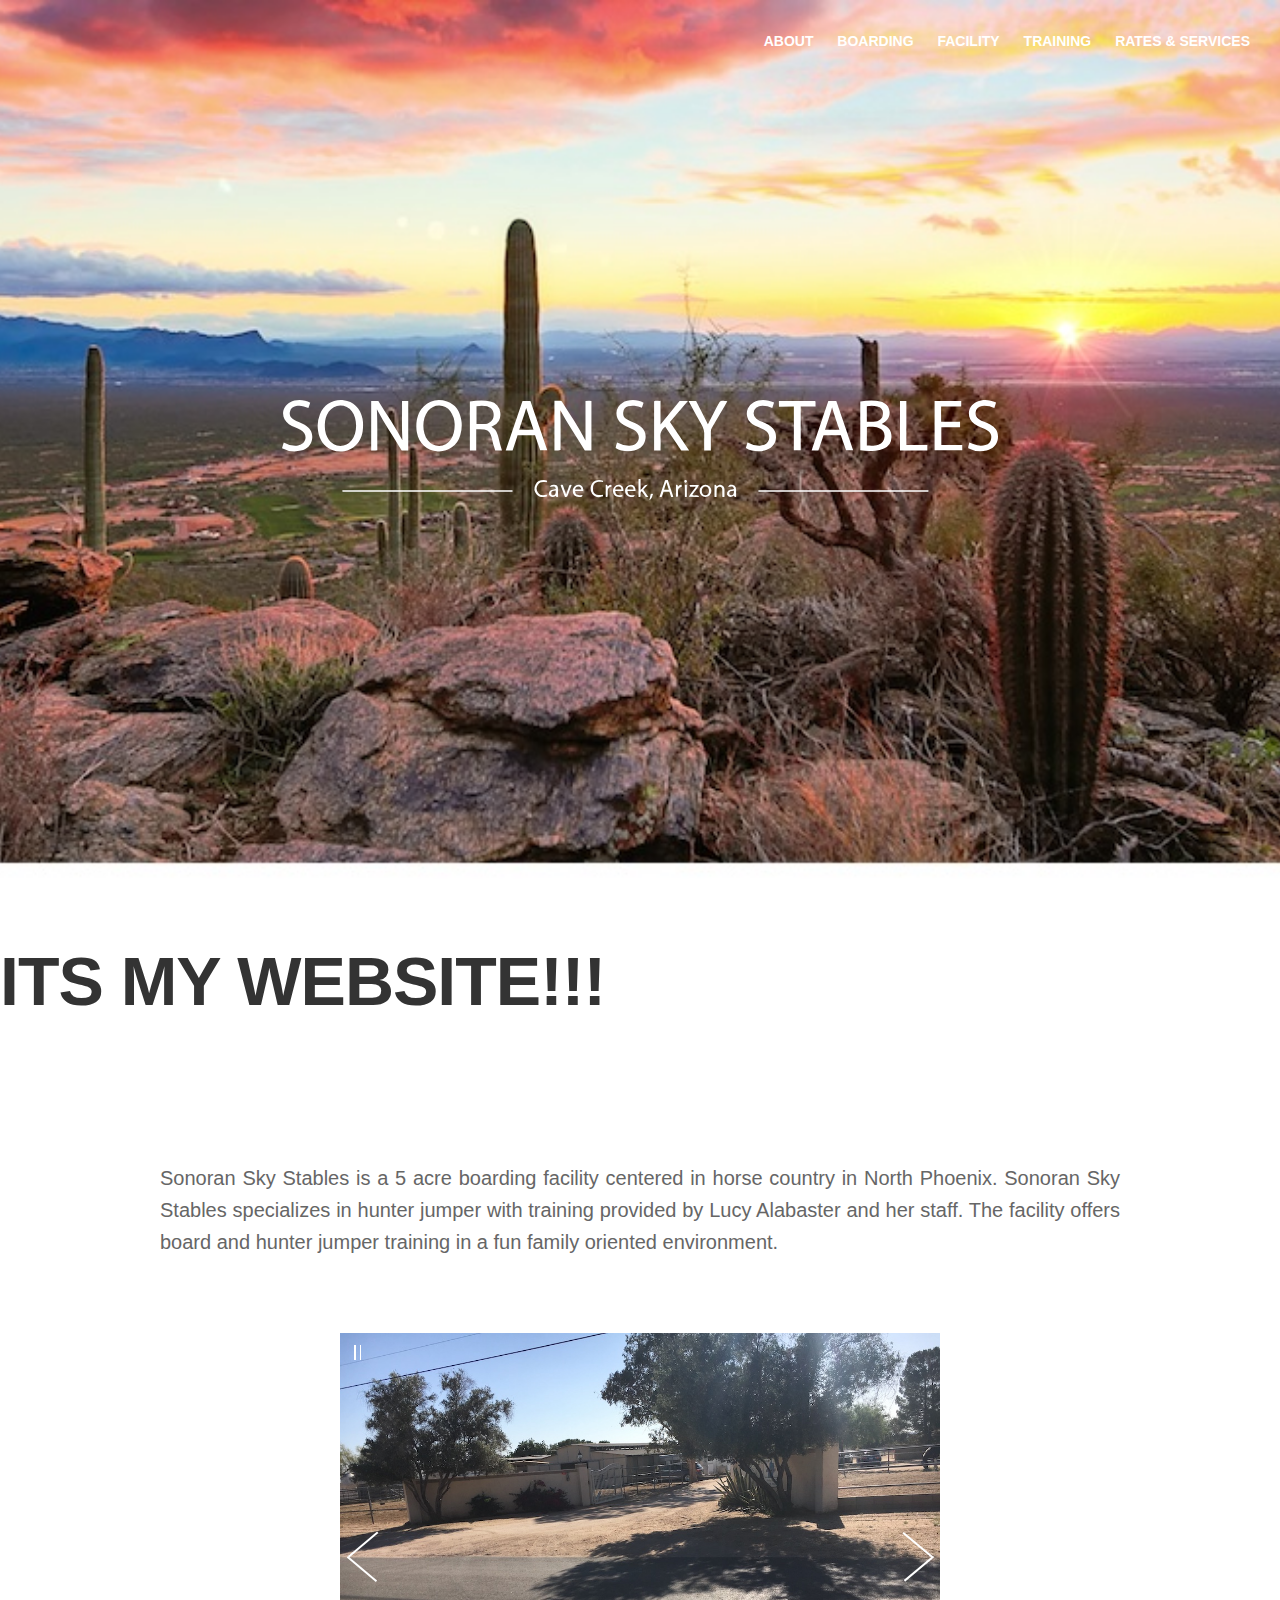
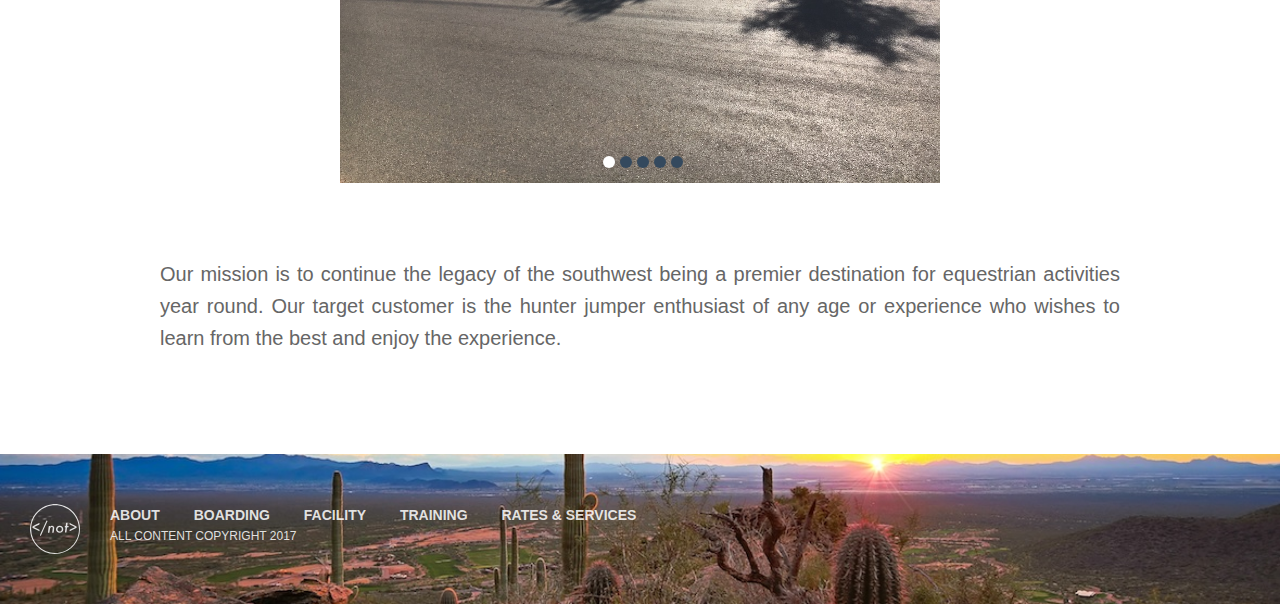
==== commit 41fa44bd: "Not a good idea" ====
--- a/index.html
+++ b/index.html
@@ -49,7 +49,7 @@
     <div class="sss-logo"></div>
   </a>
 </header>
-
+<h1>ITS MY WEBSITE!!!</h1>
 
   <div class="home-container">
     <div class="home-header">Sonoran Sky Stables is a 5 acre boarding facility centered in horse country in North Phoenix. Sonoran Sky Stables specializes in hunter jumper with training provided by Lucy Alabaster and her staff. The facility offers board and hunter jumper training in a fun family oriented environment.</div>
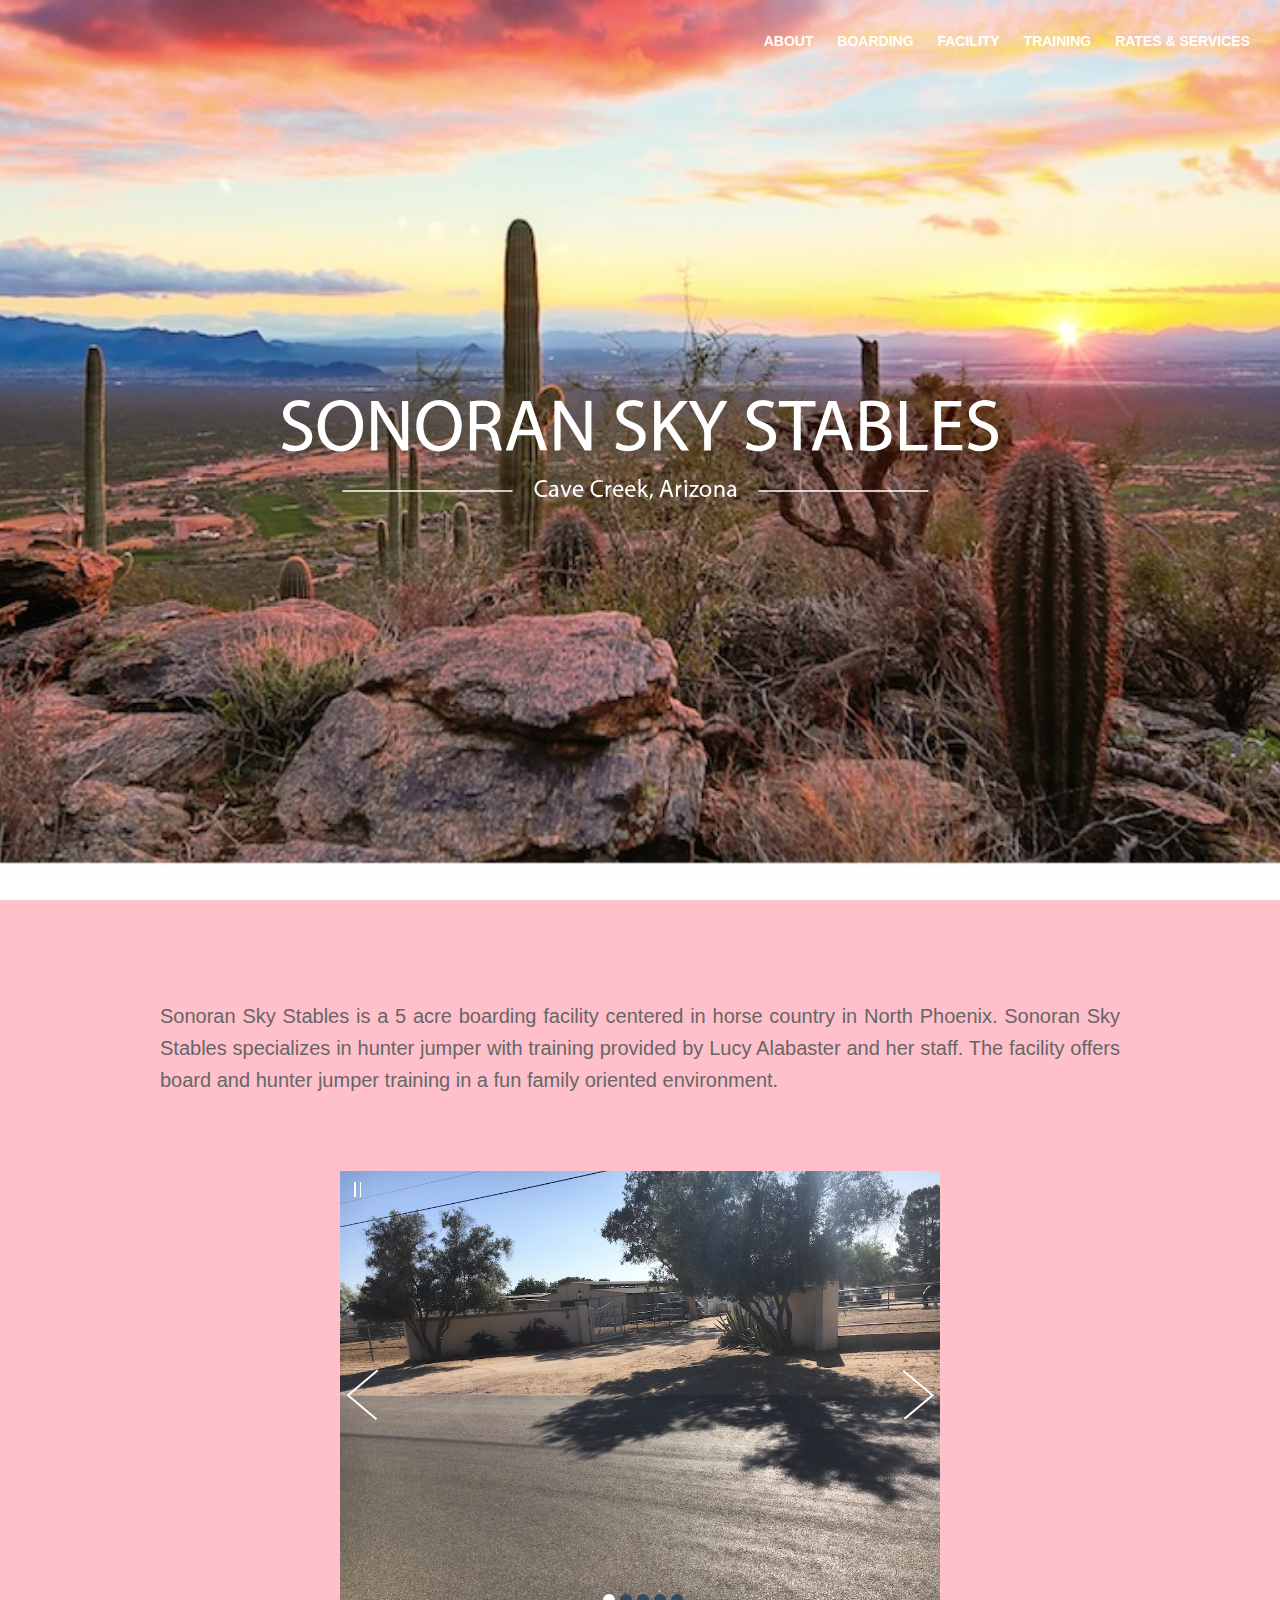
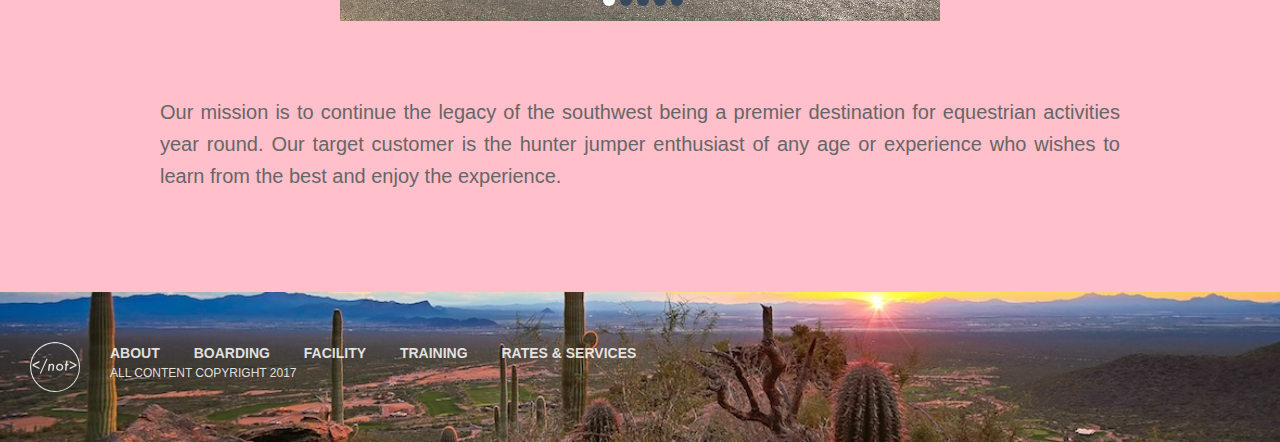
==== commit 503e6139: "bg to lavender" ====
--- a/index.html
+++ b/index.html
@@ -30,7 +30,7 @@
   <!--[if lt IE 9]><script src="http://html5shim.googlecode.com/svn/trunk/html5.js"></script><![endif]-->
 
 </head>
-<body>
+<body style="background:pink;">
 
 <header id="header">
 <div class="logo">
@@ -49,7 +49,7 @@
     <div class="sss-logo"></div>
   </a>
 </header>
-<h1>ITS MY WEBSITE!!!</h1>
+
 
   <div class="home-container">
     <div class="home-header">Sonoran Sky Stables is a 5 acre boarding facility centered in horse country in North Phoenix. Sonoran Sky Stables specializes in hunter jumper with training provided by Lucy Alabaster and her staff. The facility offers board and hunter jumper training in a fun family oriented environment.</div>
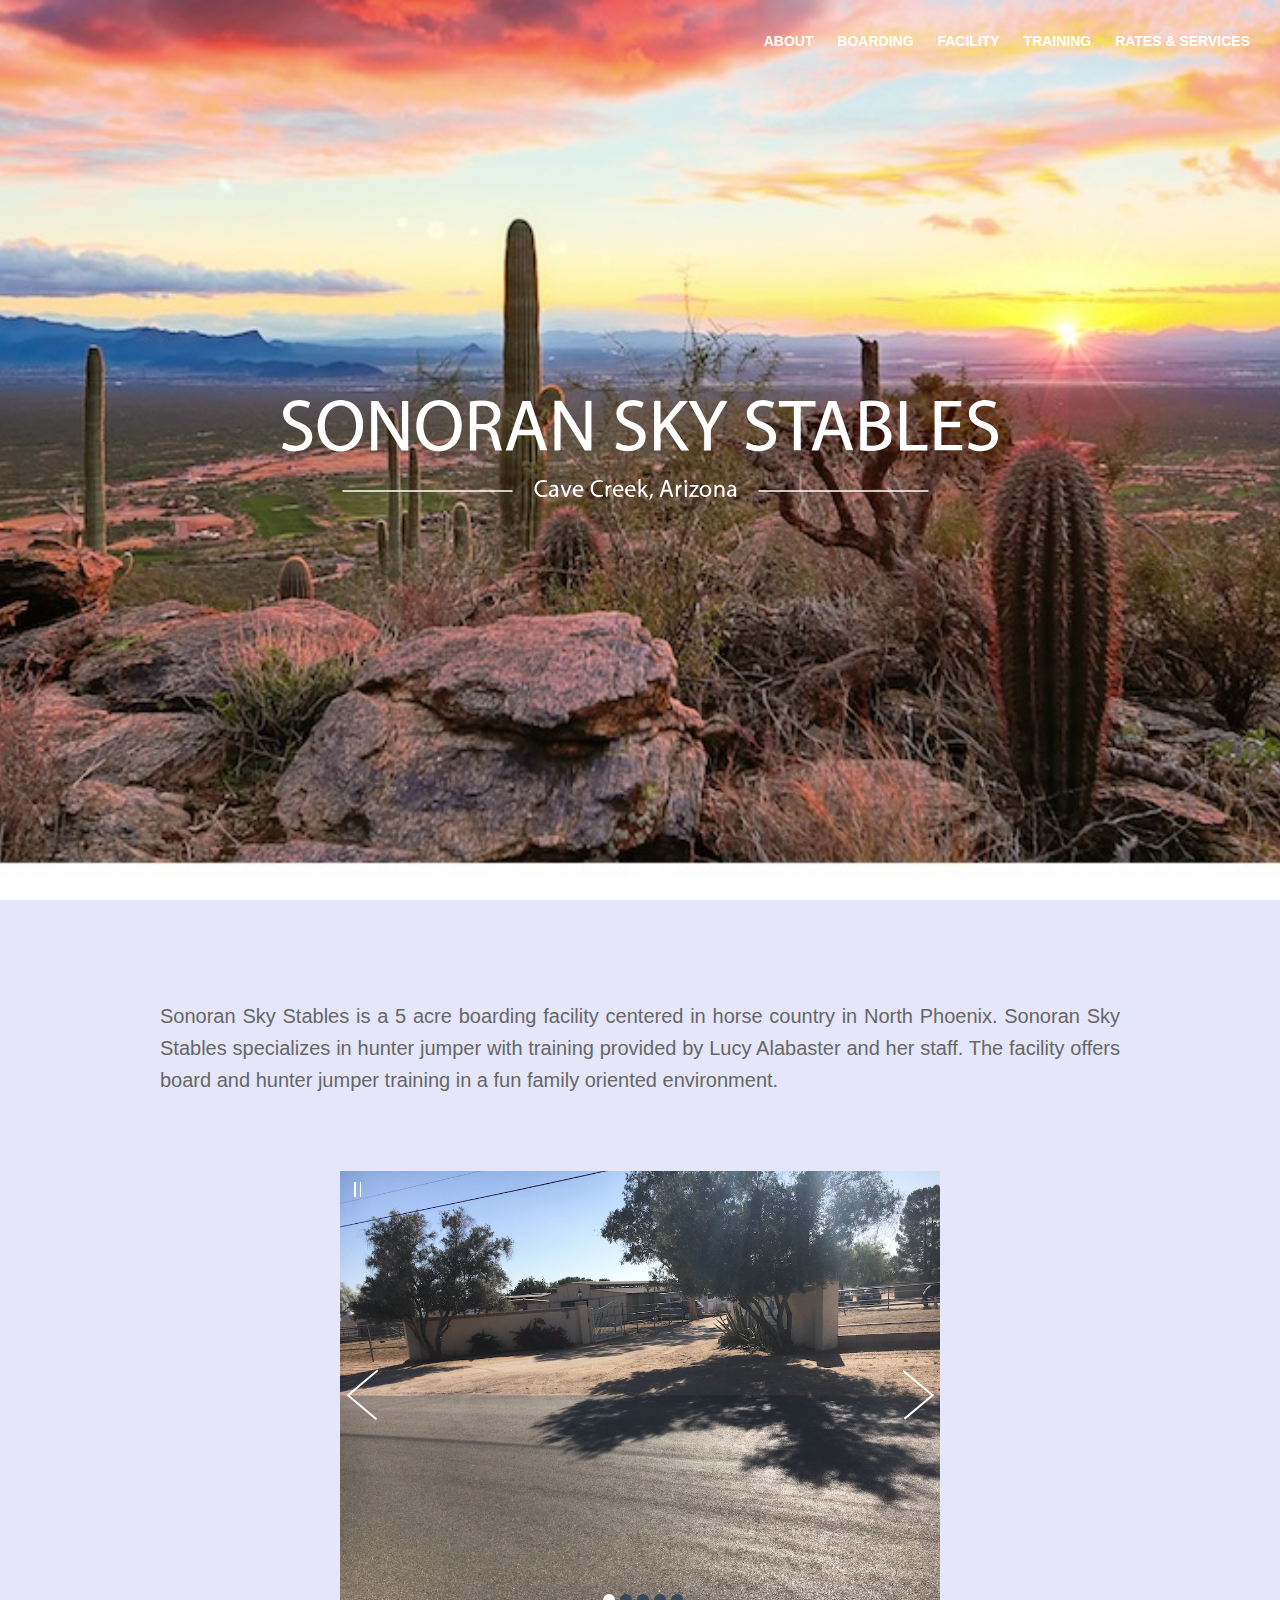
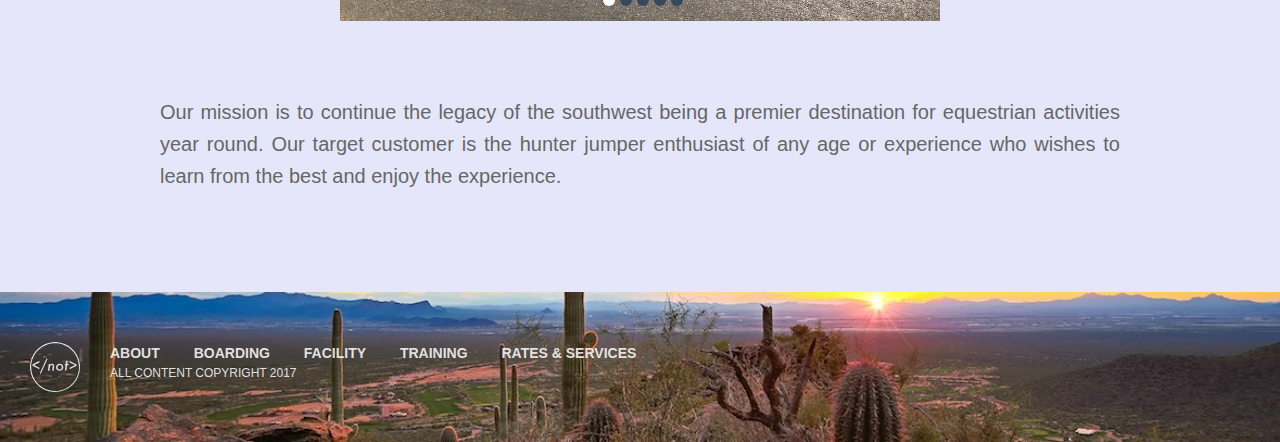
==== commit 6c1720c7: "bg to lavender" ====
--- a/index.html
+++ b/index.html
@@ -30,7 +30,7 @@
   <!--[if lt IE 9]><script src="http://html5shim.googlecode.com/svn/trunk/html5.js"></script><![endif]-->
 
 </head>
-<body style="background:pink;">
+<body style="background:lavender;">
 
 <header id="header">
 <div class="logo">
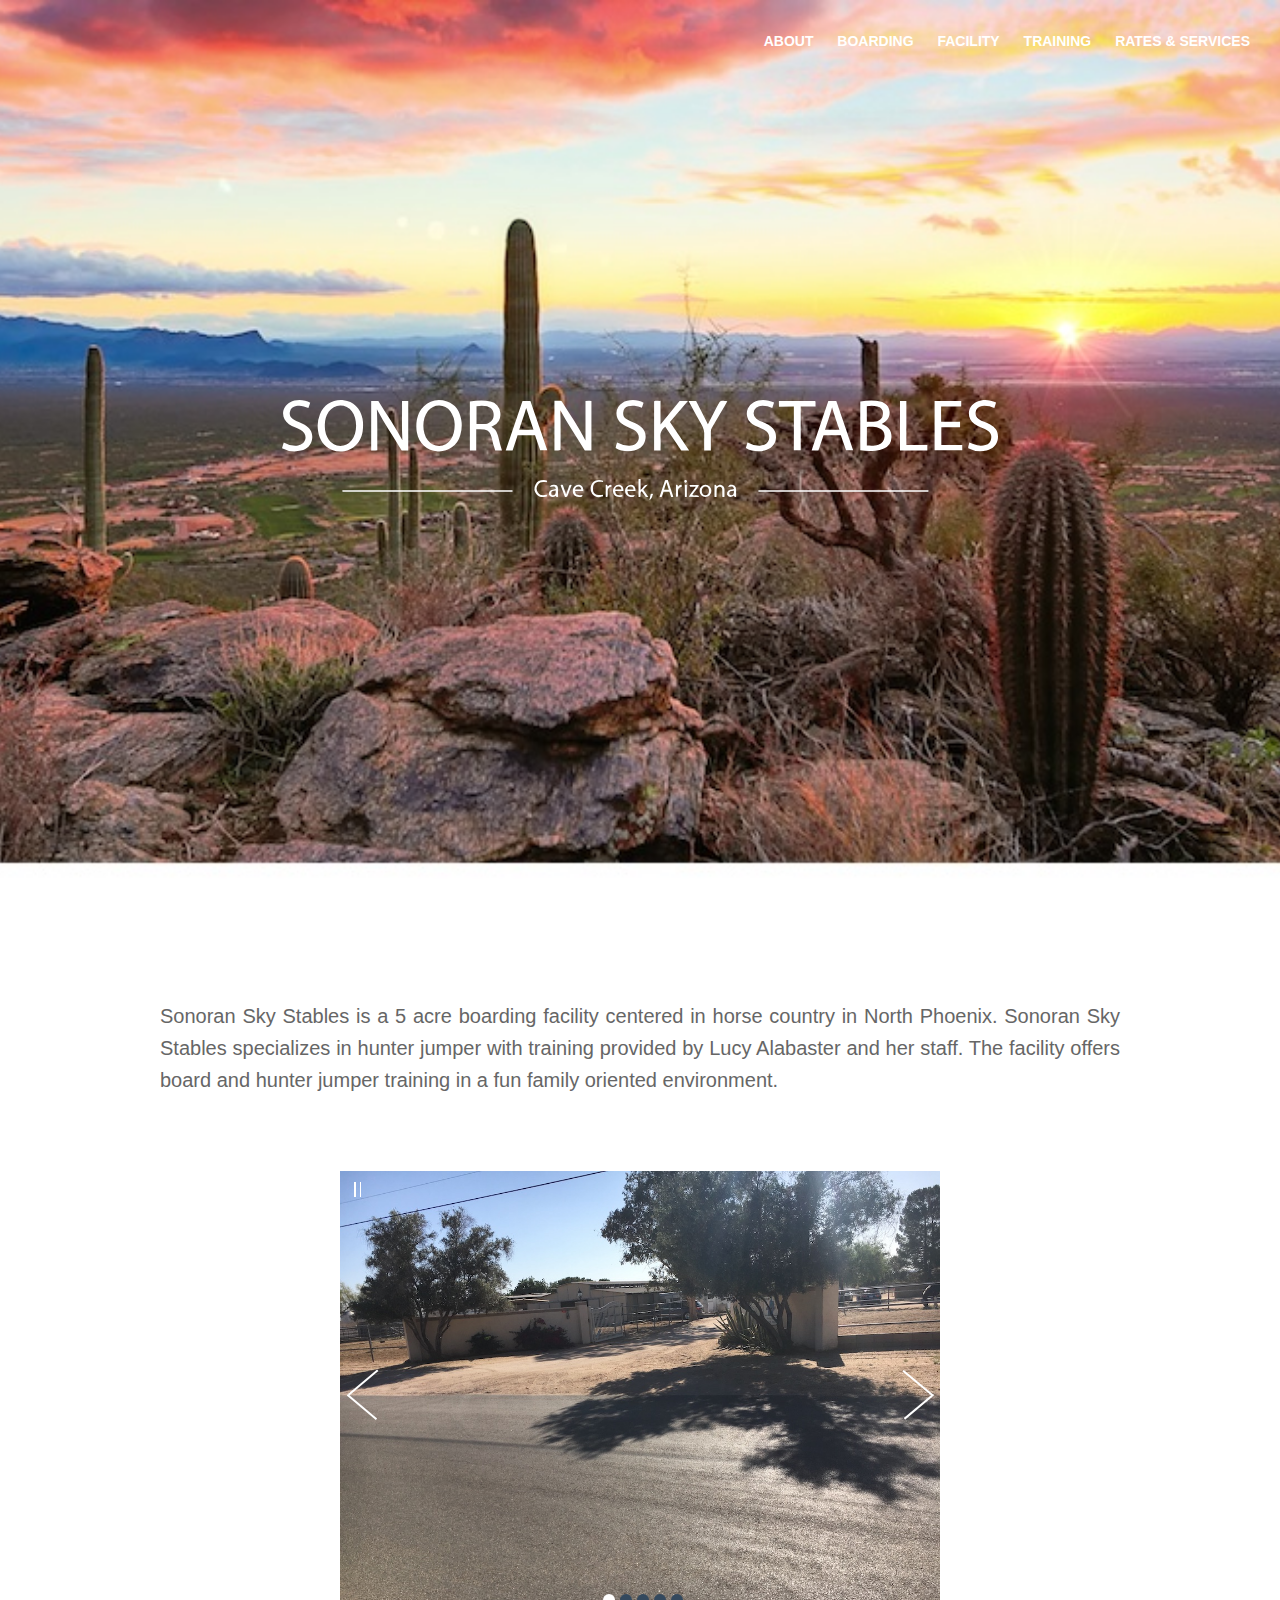
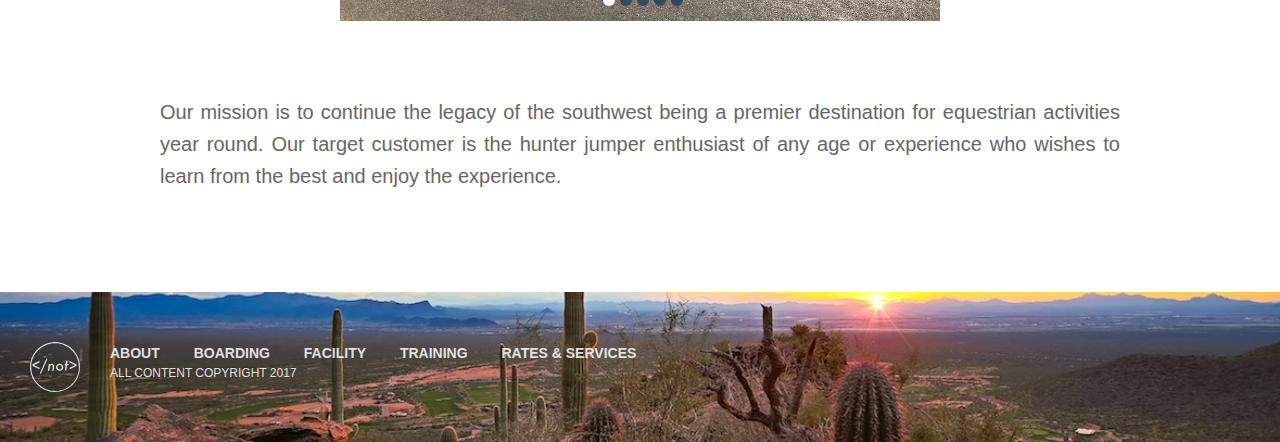
==== commit 1a247e9e: "Update json and pricing" ====
--- a/index.html
+++ b/index.html
@@ -9,13 +9,19 @@
   <meta rel="publisher" href="https://notajscott.com">
   <!-- structured data -->
   <script type="application/ld+json">
-  {
-    "@context": "http://schema.org",
-      "@type": "WebSite",
-      "name": "Sonroan Sky Stables",
-      "alternateName": "sonoranskystables.com",
-      "url": "http://sonoranskystables.com"
+{
+  "@context": "http://schema.org",
+  "@type": "Organization",
+  "name": "Sonroan Sky Stables",
+  "alternateName": "sonoranskystables.com",
+  "alternateName": "sonoranskystables",
+  "url": "http://sonoranskystables.com",
+  "contactPoint": {
+    "@type": "ContactPoint",
+    "telephone": "+1-785-554-5434",
+    "contactType": "customer service"
   }
+}
 </script>
   <!-- END structured data -->
 
@@ -30,7 +36,7 @@
   <!--[if lt IE 9]><script src="http://html5shim.googlecode.com/svn/trunk/html5.js"></script><![endif]-->
 
 </head>
-<body style="background:lavender;">
+<body>
 
 <header id="header">
 <div class="logo">
